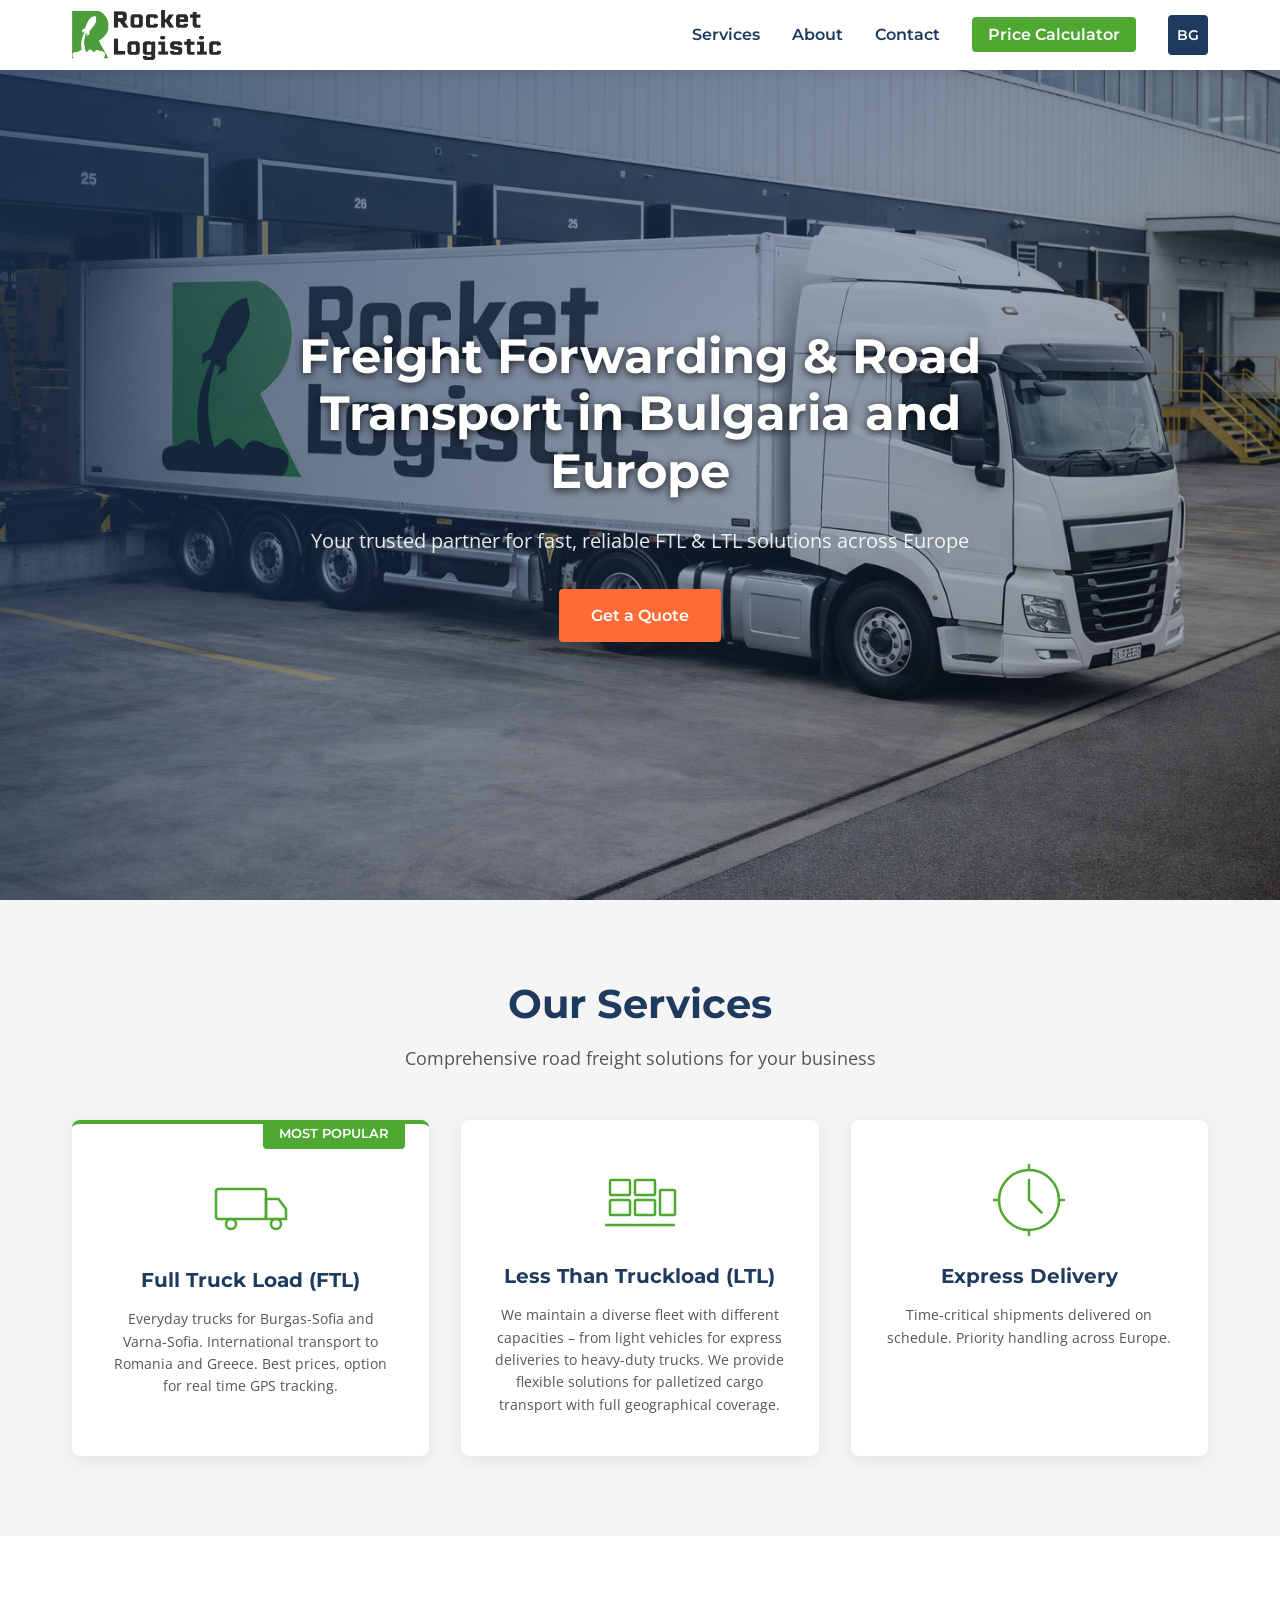
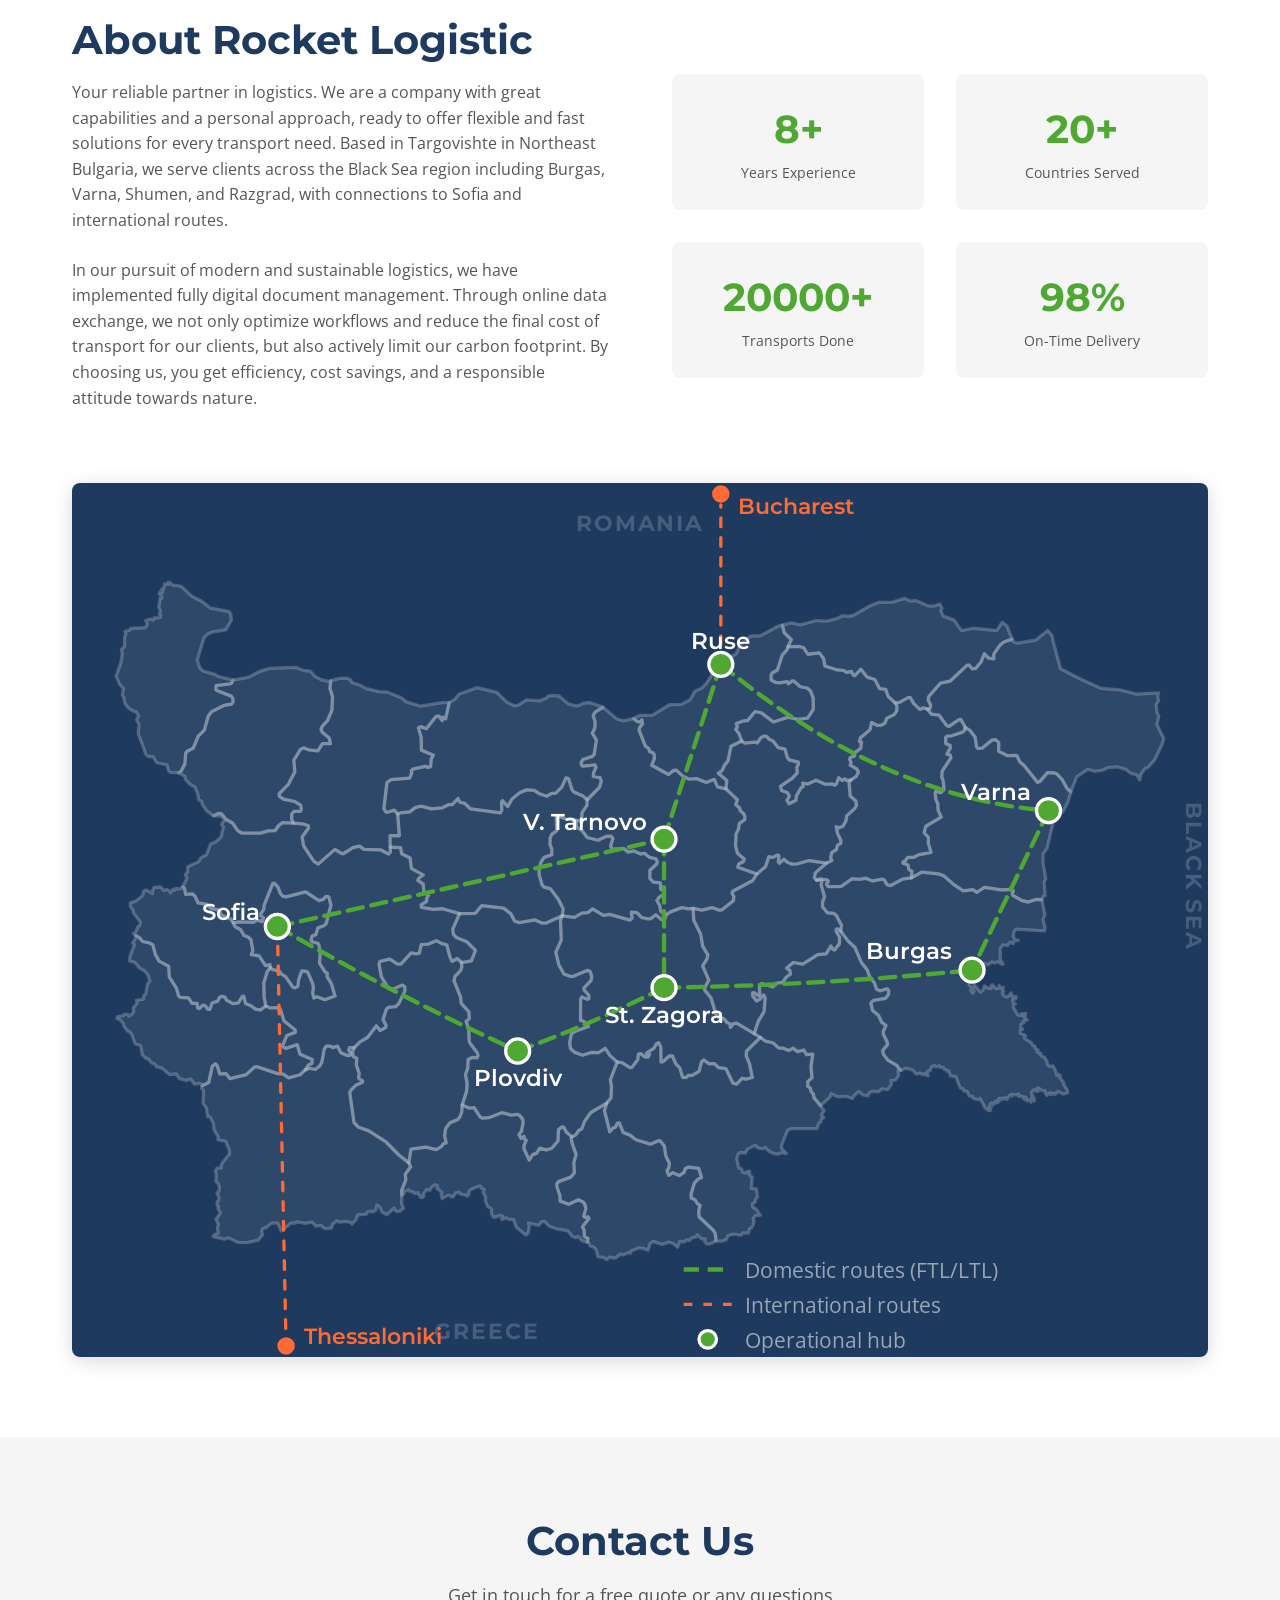
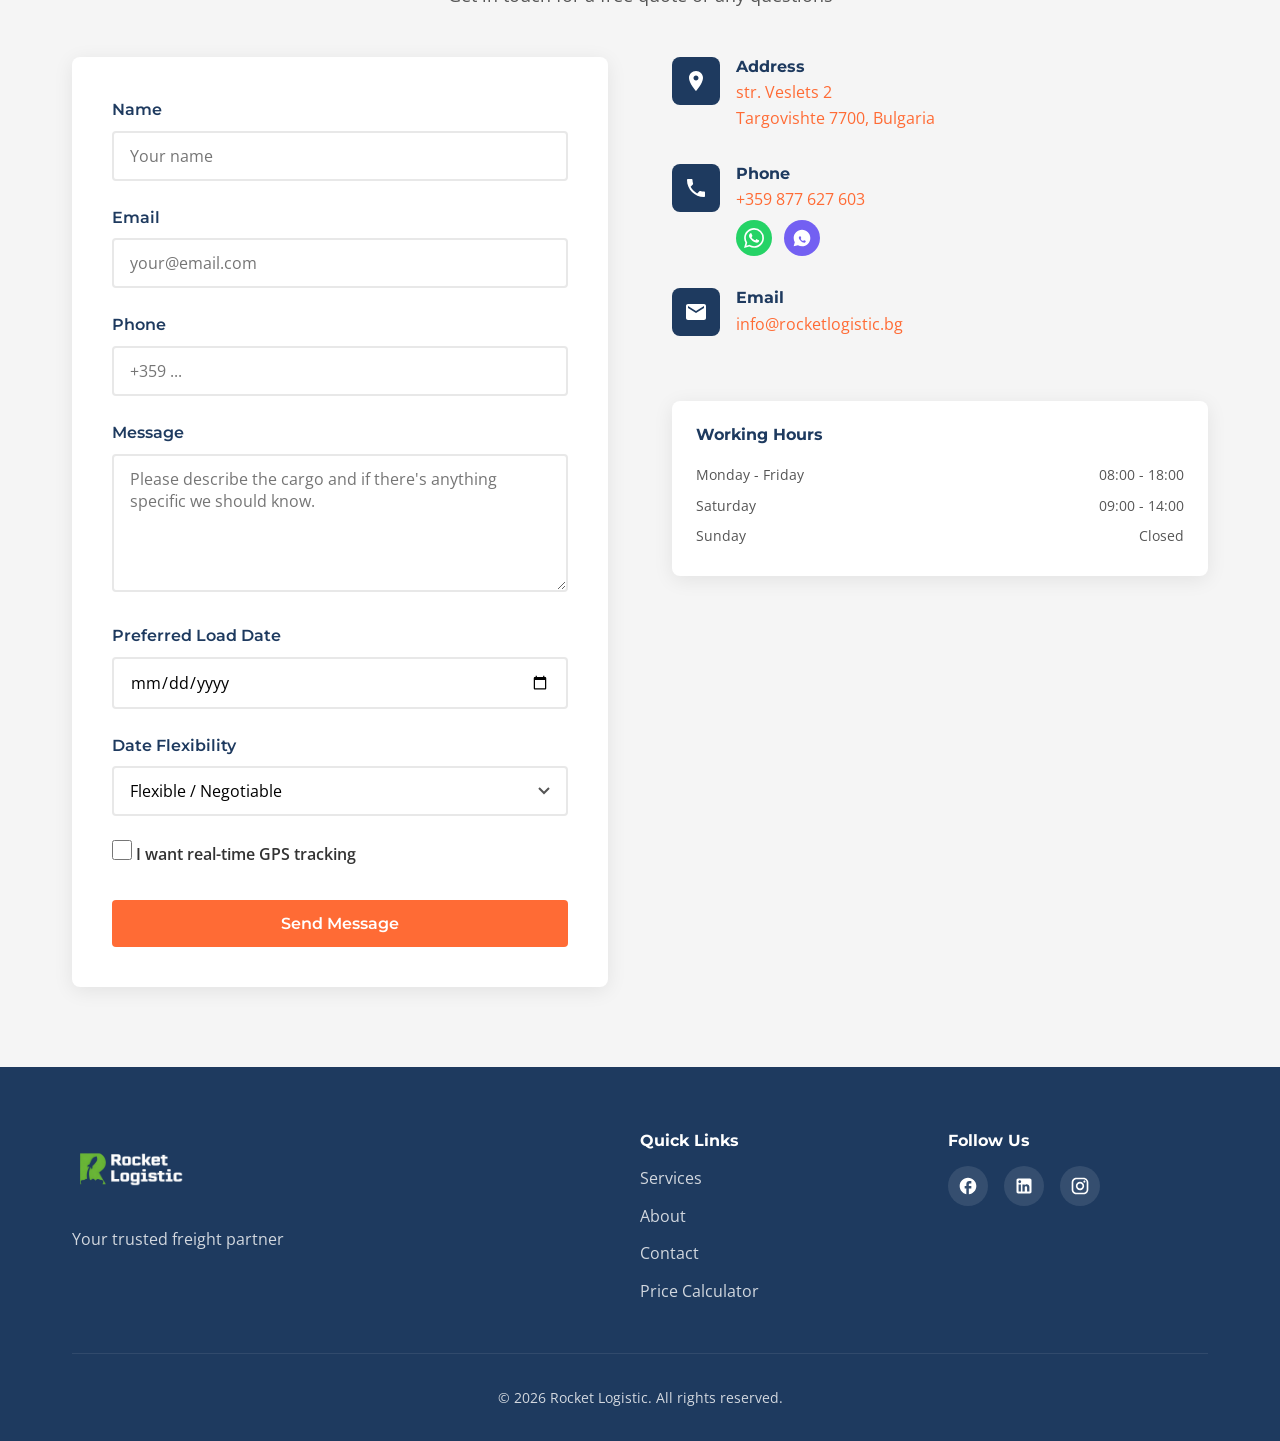
==== index.html @ 5132b7b3 "Update calculator backend, frontend styles, and UI across the project Add enhanced calculator backen" ====
<!DOCTYPE html>
<html lang="en">
<head>
    <meta charset="UTF-8">
    <meta name="viewport" content="width=device-width, initial-scale=1.0">
    <meta name="description" content="FTL & LTL freight forwarding from Targovishte, Bulgaria. Daily routes Burgas-Sofia, Varna-Sofia. International transport to Romania & Greece. Get a free quote.">
    <title>Rocket Logistic | Freight Forwarding Bulgaria - FTL & LTL</title>
    <link rel="canonical" href="https://rocketlogistic.bg/">
    <link rel="alternate" hreflang="en" href="https://rocketlogistic.bg/">
    <link rel="alternate" hreflang="bg" href="https://rocketlogistic.bg/bg/">
    <link rel="alternate" hreflang="x-default" href="https://rocketlogistic.bg/">

    <!-- Open Graph -->
    <meta property="og:type" content="website">
    <meta property="og:title" content="Rocket Logistic | Freight Forwarding Bulgaria - FTL & LTL">
    <meta property="og:description" content="Daily FTL routes Burgas-Sofia, Varna-Sofia. International road freight to Romania and Greece. LTL palletized cargo across Europe.">
    <meta property="og:url" content="https://rocketlogistic.bg/">
    <meta property="og:image" content="https://rocketlogistic.bg/assets/images/Truck with Rocket logistic logo.png">
    <meta property="og:locale" content="en_GB">
    <meta property="og:locale:alternate" content="bg_BG">
    <meta property="og:site_name" content="Rocket Logistic">

    <!-- Twitter Card -->
    <meta name="twitter:card" content="summary_large_image">
    <meta name="twitter:title" content="Rocket Logistic | Freight Forwarding Bulgaria">
    <meta name="twitter:description" content="Daily FTL routes Burgas-Sofia, Varna-Sofia. International transport to Romania & Greece.">
    <meta name="twitter:image" content="https://rocketlogistic.bg/assets/images/Truck with Rocket logistic logo.png">

    <!-- Structured Data -->
    <script type="application/ld+json">
    {
        "@context": "https://schema.org",
        "@type": "FreightForwarder",
        "name": "Rocket Logistic",
        "url": "https://rocketlogistic.bg",
        "logo": "https://rocketlogistic.bg/assets/logo3.png",
        "image": "https://rocketlogistic.bg/assets/images/Truck with Rocket logistic logo.png",
        "description": "Freight forwarding and road transport company in Targovishte, Bulgaria. FTL, LTL and express delivery services across Europe.",
        "address": {
            "@type": "PostalAddress",
            "streetAddress": "ul. Veslets 2",
            "addressLocality": "Targovishte",
            "postalCode": "7700",
            "addressCountry": "BG"
        },
        "geo": {
            "@type": "GeoCoordinates",
            "latitude": "43.2481",
            "longitude": "26.5756"
        },
        "telephone": "+359877627603",
        "email": "info@rocketlogistic.bg",
        "openingHoursSpecification": [
            {
                "@type": "OpeningHoursSpecification",
                "dayOfWeek": ["Monday","Tuesday","Wednesday","Thursday","Friday"],
                "opens": "08:00",
                "closes": "18:00"
            },
            {
                "@type": "OpeningHoursSpecification",
                "dayOfWeek": "Saturday",
                "opens": "09:00",
                "closes": "14:00"
            }
        ],
        "areaServed": ["BG","RO","GR","EU"],
        "priceRange": "$$",
        "foundingDate": "2018",
        "sameAs": []
    }
    </script>

    <link rel="preconnect" href="https://fonts.googleapis.com">
    <link rel="preconnect" href="https://fonts.gstatic.com" crossorigin>
    <link href="https://fonts.googleapis.com/css2?family=Montserrat:wght@400;600;700&family=Open+Sans:wght@400;600&display=swap" rel="stylesheet">
    <link rel="stylesheet" href="css/style.css">
    <link rel="icon" type="image/png" href="assets/emblem.png">
    <link rel="preload" as="image" href="assets/images/Truck with Rocket logistic logo.png">
</head>
<body>
    <!-- Header / Navigation -->
    <header class="header" id="header">
        <nav class="nav container">
            <a href="#" class="nav__logo">
                <img src="assets/logo3.png" alt="Rocket Logistic" class="nav__logo-img" width="150" height="50">
            </a>

            <div class="nav__menu" id="nav-menu">
                <ul class="nav__list">
                    <li class="nav__item">
                        <a href="#services" class="nav__link" data-en="Services" data-bg="Услуги">Services</a>
                    </li>
                    <li class="nav__item">
                        <a href="#about" class="nav__link" data-en="About" data-bg="За нас">About</a>
                    </li>
                    <li class="nav__item">
                        <a href="#contact" class="nav__link" data-en="Contact" data-bg="Контакти">Contact</a>
                    </li>
                    <li class="nav__item">
                        <a href="/calculator/" class="nav__link nav__link--calculator" data-en="Price Calculator" data-bg="Калкулатор Цени">Price Calculator</a>
                    </li>
                </ul>
            </div>

            <div class="nav__actions">
                <a href="bg/index.html" class="lang-toggle" id="lang-toggle" aria-label="Превключи на български">
                    <span class="lang-toggle__text">BG</span>
                </a>
                <button class="nav__toggle" id="nav-toggle" aria-label="Toggle menu">
                    <span></span>
                    <span></span>
                    <span></span>
                </button>
            </div>
        </nav>
    </header>

    <main>
        <!-- Hero Section -->
        <section class="hero" id="hero">
            <div class="hero__background"></div>
            <div class="hero__content container">
                <h1 class="hero__title" data-en="Freight Forwarding & Road Transport in Bulgaria and Europe" data-bg="Спедиция и автомобилен транспорт в България и Европа">
                    Freight Forwarding & Road Transport in Bulgaria and Europe
                </h1>
                <p class="hero__subtitle" data-en="Your trusted partner for fast, reliable FTL & LTL solutions across Europe" data-bg="Вашият надежден партньор за бързи и надеждни FTL и LTL решения в цяла Европа">
                    Your trusted partner for fast, reliable FTL & LTL solutions across Europe
                </p>
                <a href="#contact" class="btn btn--primary" data-en="Get a Quote" data-bg="Поискайте оферта">Get a Quote</a>
            </div>
        </section>

        <!-- Services Section -->
        <section class="services" id="services">
            <div class="container">
                <h2 class="section__title" data-en="Our Services" data-bg="Нашите услуги">Our Services</h2>
                <p class="section__subtitle" data-en="Comprehensive road freight solutions for your business" data-bg="Цялостни решения за автомобилни товари за вашия бизнес">
                    Comprehensive road freight solutions for your business
                </p>

                <div class="services__grid">
                    <!-- Full Truck Load -->
                    <div class="service-card service-card--featured" data-badge-en="Most Popular" data-badge-bg="Най-популярна" data-badge="Most Popular">
                        <div class="service-card__icon">
                            <svg viewBox="0 0 64 64" fill="none" xmlns="http://www.w3.org/2000/svg">
                                <rect x="4" y="20" width="40" height="24" rx="2" stroke="currentColor" stroke-width="2"/>
                                <path d="M44 28H54L60 36V44H44V28Z" stroke="currentColor" stroke-width="2"/>
                                <circle cx="16" cy="48" r="4" stroke="currentColor" stroke-width="2"/>
                                <circle cx="52" cy="48" r="4" stroke="currentColor" stroke-width="2"/>
                            </svg>
                        </div>
                        <h3 class="service-card__title" data-en="Full Truck Load (FTL)" data-bg="Пълен камион (FTL)">Full Truck Load (FTL)</h3>
                        <p class="service-card__desc" data-en="Everyday trucks for Burgas-Sofia and Varna-Sofia. International transport to Romania and Greece. Best prices, option for real time GPS tracking." data-bg="Ежедневни камиони за Бургас-София и Варна-София. Международен транспорт до Румъния и Гърция. Най-добри цени, опция за проследяване в реално време с GPS.">
                            Everyday trucks for Burgas-Sofia and Varna-Sofia. International transport to Romania and Greece. Best prices, option for real time GPS tracking.
                        </p>
                    </div>

                    <!-- Less Than Truckload -->
                    <div class="service-card">
                        <div class="service-card__icon">
                            <svg viewBox="0 0 64 64" fill="none" xmlns="http://www.w3.org/2000/svg">
                                <rect x="8" y="16" width="16" height="12" rx="1" stroke="currentColor" stroke-width="2"/>
                                <rect x="28" y="16" width="16" height="12" rx="1" stroke="currentColor" stroke-width="2"/>
                                <rect x="8" y="32" width="16" height="12" rx="1" stroke="currentColor" stroke-width="2"/>
                                <rect x="28" y="32" width="16" height="12" rx="1" stroke="currentColor" stroke-width="2"/>
                                <rect x="48" y="24" width="12" height="20" rx="1" stroke="currentColor" stroke-width="2"/>
                                <line x1="4" y1="52" x2="60" y2="52" stroke="currentColor" stroke-width="2"/>
                            </svg>
                        </div>
                        <h3 class="service-card__title" data-en="Less Than Truckload (LTL)" data-bg="Частичен товар (LTL)">Less Than Truckload (LTL)</h3>
                        <p class="service-card__desc" data-en="We maintain a diverse fleet with different capacities – from light vehicles for express deliveries to heavy-duty trucks. We provide flexible solutions for palletized cargo transport with full geographical coverage." data-bg="Поддържаме разнороден автопарк с различен капацитет – от лекотоварни автомобили за експресни доставки до тежкотоварни композиции. Осигуряваме гъвкави решения за транспорт на палетизирани товари с пълно географско покритие.">
                            We maintain a diverse fleet with different capacities – from light vehicles for express deliveries to heavy-duty trucks. We provide flexible solutions for palletized cargo transport with full geographical coverage.
                        </p>
                    </div>

                    <!-- Express Delivery -->
                    <div class="service-card">
                        <div class="service-card__icon">
                            <svg viewBox="0 0 64 64" fill="none" xmlns="http://www.w3.org/2000/svg">
                                <circle cx="32" cy="32" r="24" stroke="currentColor" stroke-width="2"/>
                                <path d="M32 16V32L42 42" stroke="currentColor" stroke-width="2" stroke-linecap="round"/>
                                <path d="M8 32H4M60 32H56M32 4V8M32 56V60" stroke="currentColor" stroke-width="2" stroke-linecap="round"/>
                            </svg>
                        </div>
                        <h3 class="service-card__title" data-en="Express Delivery" data-bg="Експресна доставка">Express Delivery</h3>
                        <p class="service-card__desc" data-en="Time-critical shipments delivered on schedule. Priority handling across Europe." data-bg="Спешни пратки, доставени навреме. Приоритетна обработка в цяла Европа.">
                            Time-critical shipments delivered on schedule. Priority handling across Europe.
                        </p>
                    </div>
                </div>
            </div>
        </section>

        <!-- About Section -->
        <section class="about" id="about">
            <div class="container">
                <div class="about__grid">
                    <div class="about__content">
                        <h2 class="section__title" data-en="About Rocket Logistic" data-bg="За Рокет Логистик">About Rocket Logistic</h2>
                        <p class="about__text" data-en="Your reliable partner in logistics. We are a company with great capabilities and a personal approach, ready to offer flexible and fast solutions for every transport need. Based in Targovishte in Northeast Bulgaria, we serve clients across the Black Sea region including Burgas, Varna, Shumen, and Razgrad, with connections to Sofia and international routes." data-bg="Вашият надежден партньор в логистиката. Ние сме компания с големи възможности и персонален подход, готова да предложи гъвкави и бързи решения за всяка транспортна нужда. Базирани в Търговище, Североизточна България, обслужваме клиенти в целия Черноморски регион, включително Бургас, Варна, Шумен и Разград, с връзки до София и международни маршрути.">
                            Your reliable partner in logistics. We are a company with great capabilities and a personal approach, ready to offer flexible and fast solutions for every transport need. Based in Targovishte in Northeast Bulgaria, we serve clients across the Black Sea region including Burgas, Varna, Shumen, and Razgrad, with connections to Sofia and international routes.
                        </p>
                        <p class="about__text" data-en="In our pursuit of modern and sustainable logistics, we have implemented fully digital document management. Through online data exchange, we not only optimize workflows and reduce the final cost of transport for our clients, but also actively limit our carbon footprint. By choosing us, you get efficiency, cost savings, and a responsible attitude towards nature." data-bg="В стремежа си към модерна и устойчива логистика, внедрихме изцяло цифрово управление на документацията. Чрез онлайн обмен на данни не само оптимизираме работните процеси и намаляваме крайната стойност на транспорта за нашите клиенти, но и активно ограничаваме своя въглероден отпечатък. Избирайки нас, Вие получавате ефективност, спестяване на разходи и отговорно отношение към природата.">
                            In our pursuit of modern and sustainable logistics, we have implemented fully digital document management. Through online data exchange, we not only optimize workflows and reduce the final cost of transport for our clients, but also actively limit our carbon footprint. By choosing us, you get efficiency, cost savings, and a responsible attitude towards nature.
                        </p>
                    </div>

                    <div class="about__stats">
                        <div class="stat">
                            <span class="stat__number">8+</span>
                            <span class="stat__label" data-en="Years Experience" data-bg="Години опит">Years Experience</span>
                        </div>
                        <div class="stat">
                            <span class="stat__number">20+</span>
                            <span class="stat__label" data-en="Countries Served" data-bg="Обслужени страни">Countries Served</span>
                        </div>
                        <div class="stat">
                            <span class="stat__number">20000+</span>
                            <span class="stat__label" data-en="Transports Done" data-bg="Направени транспорти">Transports Done</span>
                        </div>
                        <div class="stat">
                            <span class="stat__number">98%</span>
                            <span class="stat__label" data-en="On-Time Delivery" data-bg="Навременна доставка">On-Time Delivery</span>
                        </div>
                    </div>
                </div>

                <div class="about__image">
                    <div role="img" aria-label="Rocket Logistic route map across Bulgaria" style="border-radius:8px;box-shadow:0 4px 20px rgba(0,0,0,0.15);overflow:hidden;">
                        <svg viewBox="0 0 520 400" xmlns="http://www.w3.org/2000/svg" style="width:100%;height:auto;display:block;background:#1E3A5F;">
                            <style>
                                .rm-fill { fill: rgba(255,255,255,0.07); }
                                .rm-outline { fill: none; stroke: rgba(255,255,255,0.22); stroke-width: 1.5; stroke-linejoin: round; }
                                .rm-rd { stroke: #4EA831; stroke-width: 2; fill: none; stroke-dasharray: 7 4; stroke-linecap: round; animation: rm-flow-d 4s linear infinite; }
                                .rm-ri { stroke: #FF6B35; stroke-width: 1.5; fill: none; stroke-dasharray: 4 5; stroke-linecap: round; animation: rm-flow-i 3.5s linear infinite; }
                                @keyframes rm-flow-d { to { stroke-dashoffset: -44; } }
                                @keyframes rm-flow-i { to { stroke-dashoffset: -36; } }
                                .rm-hub { fill: #4EA831; stroke: #fff; stroke-width: 1.5; }
                                .rm-intl { fill: #FF6B35; }
                                .rm-lbl { font-family: 'Montserrat', sans-serif; font-size: 10.5px; font-weight: 600; fill: #fff; }
                                .rm-lbl-i { font-family: 'Montserrat', sans-serif; font-size: 10px; font-weight: 600; fill: #FF6B35; }
                                .rm-lbl-r { font-family: 'Montserrat', sans-serif; font-size: 10px; font-weight: 700; fill: rgba(255,255,255,0.18); letter-spacing: 0.09em; text-transform: uppercase; }
                                .rm-leg { font-family: 'Open Sans', sans-serif; font-size: 9.5px; fill: rgba(255,255,255,0.55); }
                            </style>

                            <!-- Region labels outside Bulgaria border -->
                            <text class="rm-lbl-r" x="260" y="22" text-anchor="middle">Romania</text>
                            <text class="rm-lbl-r" x="190" y="392" text-anchor="middle">Greece</text>
                            <text class="rm-lbl-r" x="510" y="180" text-anchor="middle" transform="rotate(90,510,180)">Black Sea</text>

                            <!-- Bulgaria outline (province-level geographic paths from bulgaria.svg) -->
                            <g transform="translate(20,45) scale(0.7836)" style="fill:rgba(255,255,255,0.07);stroke:rgba(255,255,255,0.22);stroke-width:1.92;stroke-linejoin:round;">
                                <path d="m 110.72813,285.41737 2.65,-0.98 3.16,0.75 2.6,-2.03 1.29,-2.22 1.43,-7.87 1.18,-1.51 2.39,-0.09 1.32,0.9 2.86,-0.81 1.92,3.83 3.38,1.53 1.53,0.08 1,-0.81 -1.33,-2.4 0.53,-1.33 2.72,0 0,0 -1,2.41 0.27,2.57 2.21,1.33 -0.29,3.62 1.69,5.06 -0.35,2.7 2.36,1.84 -0.06,0.62 -3.88,1.71 -3.21,3.3 -0.35,1.29 2.47,17.2 2.35,2.64 6.02,2.12 10.33,6.66 7.51,7.61 5.82,4.57 0,0 1.06,2.27 -3.17,4.45 0.35,3.28 -2.46,6.06 0.13,2.87 0,0 -0.17,5.02 1.21,2.54 -2.32,1.84 -2.33,-0.17 -0.82,-1.73 -4.36,3.82 -2.86,-1.56 -1.23,-2.91 -1.73,-1.05 -0.65,2.91 -1.48,1.02 -1.22,-0.44 -2.18,0.55 -0.61,1.22 -4.95,0.44 -1.1,2.79 -2.26,2.5 -0.64,-0.79 -2.9,-0.7 -3.47,0.45 -1.97,-0.76 -2.46,1.97 -0.42,2.08 -2.81,0.43 -1.82,-0.24 -1.79,-1.66 -2.92,0.41 -2.2,-2.26 -4.02,0.76 -4.69,-0.96 -1.63,0.9 -1.67,-0.31 -6.030001,4.78 -1.99,-4.55 -3.8,-0.07 -2.49,2.34 -2.47,0.94 -0.57,1.05 0.43,2.43 -2.37,3.16 -6.63,1.48 -5.29,-0.13 -5.54,-2.64 -2.06,0.68 -6.56,-1.25 -0.38,-0.32 1.19,-1.36 1.68,-0.41 -0.34,-3.43 0.52,-1.72 -1.42,-3.08 2.61,-3.72 -1.38,-2.27 0.27,-1.42 -0.62,-0.29 -0.25,-2.31 1.02,-1.22 0.1,-1.58 -1.13,-2.54 1.13,-1.06 0.27,-2.33 -0.73,-2.28 -1.28,-1.08 0.21,-4.03 -0.63,-1.91 1.04,-1.77 2.51,-0.18 -0.28,-1.07 1.12,-2.18 3.96,-5.01 -0.19,-2.44 -2.13,-4.87 -4.44,-0.93 0.09,-1.81 -2.38,-3.83 -0.42,-3.93 -2.02,-3.79 -1.33,-0.11 -0.74,-5.09 -1.96,-2.64 0.31,-5.24 -0.17,-2.66 -0.94,-0.94 0.25,-1.44 0,0 3.92,-1.89 2.09,-9.61 1.88,-1.37 0.97,1.09 1.51,4.9 3.75,-0.17 2.25,2.94 9.47,-2.38 4.83,-4.42 1.22,-0.28 12.29,4.11 3.36,0.27 3.040001,2.19 6.68,-1.81 z"/>
                                <path d="m 464.82813,173.25737 5.98,-3.33 9.9,0.96 3.05,1.19 6.29,5.43 5.07,3.31 5.57,-0.69 2.35,1.6 4.41,-2.99 9.97,1.57 4.68,-0.27 2.27,0.79 -0.65,1.76 0.37,0.87 4.94,2.9 4.1,1.02 4.35,-1.54 3.56,0.21 0,0 1.76,8.65 -1.13,2.86 1.21,4.69 -0.33,1.99 -16.67,-1.01 -1.2,1.74 -0.4,2.67 1.31,1.72 1.67,0.38 -2.1,0.16 -0.85,1.67 -1.83,-0.77 -1.49,1.92 -2.85,-0.3 -1.37,2.07 -0.06,5.94 1.64,3.11 -0.69,0.2 -2.61,-1.57 -1.63,0.89 -1.63,-0.75 -2.38,1.76 -2.08,-1.1 -1.91,0.48 -2.72,3.68 -0.71,5.73 -0.89,-0.74 -0.33,0.37 -0.6,-0.28 -0.61,0.73 -0.17,-0.57 -0.79,0.98 -0.08,2.35 1.67,1.68 0.03,0.99 -0.69,0.59 0.96,1.6 0.93,-0.99 -0.85,-1.15 0.99,-2.63 3.57,4.31 1.48,-1.18 0.87,-2.51 2.17,1.34 1.74,0.13 -0.24,-1 0.85,-1.28 2.35,2.44 1.6,-0.36 0.17,-1.55 0.95,1.47 1.39,-0.32 -0.35,1.51 0.59,0.44 -0.82,1.68 1.45,1.56 1.5,0.3 1.51,-1.24 0.32,-0.88 0.45,-0.21 -0.24,0.86 0.71,0.08 0.15,1.31 2.39,-0.1 -0.45,1.41 -1.6,0.32 0.1,1.72 1.41,0.82 -1.29,0.87 0.15,1.15 2.51,4.46 1.69,0.24 0.32,-0.91 2.67,-0.25 -0.38,1.62 -0.89,0.4 2.1,1.79 -2.37,0.91 0.29,0.7 -1.7,1.04 -0.02,1.34 1.04,1.54 -1.24,0.36 0.01,1.9 2.21,0.78 0.87,0.95 -0.6,0.08 -0.02,1.17 3.84,2.45 1.15,1.8 0.98,0.08 0.39,1.67 1.53,0.94 -0.57,1 0.89,0.11 0.5,0.95 0.67,-0.34 0.26,1.53 1.86,0.86 1.53,2.09 0.31,2.06 1.28,1.1 1.88,-0.18 1.68,2.76 0.49,2.71 0.04,-0.87 2.18,0.96 -0.49,1 2.58,3.32 -0.35,0.68 2.18,3.22 0.32,1.89 -2.54,0.73 -3.04,-1.47 -1.67,1.69 -0.39,-0.68 -1.42,0.6 -0.71,-0.96 -0.4,1.01 -0.7,-0.69 -1.06,1.31 -1.1,-1.18 -0.09,-1.42 -2.1,-0.34 -1.78,-1.43 0.21,1.33 -0.6,0.56 -0.45,-1.47 -0.63,1.61 -1.35,-1 -1.17,1.54 -0.01,1.27 0.69,0.35 -0.53,1.35 1.22,0.18 0.24,1.89 -2.02,-0.8 -0.01,1.55 -1.15,-1.4 -0.92,0.67 -0.29,-0.84 -1.19,0.17 0.69,-1.47 -0.86,-0.21 -0.45,0.85 -0.54,-1.1 -2.28,-0.05 0.55,-0.54 -1.08,-0.98 -0.45,0.8 -3.36,-0.58 0.47,0.91 -1.75,-0.06 -1.3,2.07 -0.26,-0.8 -1,0.73 -0.34,-0.77 -1.31,0.85 -0.38,-0.58 -0.4,0.54 -1.15,-0.47 0.73,1.1 -1.43,1.31 -0.67,0.18 -0.25,-1.1 -1.58,2.12 -0.11,-0.71 -1.32,-0.07 -0.73,1.77 0.91,0.51 -1.32,0.59 0.95,1.19 -1.13,0.24 -2.03,-1.58 -3.03,-5.6 -0.77,0.85 -3.19,-0.81 -0.35,-1.22 -1.78,0.03 -1.62,-3.04 -1.49,0.05 -0.65,-1.36 -1.7,-0.51 -2.57,-6.67 -3.11,-0.41 -0.98,-2.76 -0.85,0.21 -0.58,-1.02 -1.15,-0.09 -0.66,-1.33 -1.66,0.05 -0.54,-0.87 -2.01,0.53 -0.93,-0.74 -1.77,0.87 -0.6,1.8 -1.68,0.71 0.3,2.56 -1.49,-0.42 -0.47,-0.95 -1.24,0.66 -1.48,-0.91 -2.12,0.64 -2.25,-2.51 -4.01,-0.91 -2.98,1.34 0,0 -2.22,-2.98 -5.12,-3 -2.7,-3.63 -0.34,-2.12 2.79,-3.29 -0.16,-1.61 -2.32,-4.6 0.03,-1.65 1.56,-3.4 -2.5,-1.87 -1.81,-3.93 -3.54,-3.03 -0.97,-4.24 1.28,-1.52 7.2,-1.23 1.84,-2.28 0.07,-2.48 -0.84,-0.85 -4.23,1.18 -1.98,-0.88 -1.34,-3.89 -2.54,-3.05 -1.6,-4.4 -3.34,-4.21 -3.86,-8.94 -3.69,-3.39 -4.53,-5.96 0,0 0.37,-3.62 -2.91,-5.52 -1.37,-1.29 -3.98,-0.45 -2.73,-3.35 -0.03,-2.96 1.13,-2.97 -1.98,-7.05 0.44,-2.58 -3.11,-0.05 0,0 1.68,-0.83 4.57,0.59 0.64,0.72 -1.05,1.86 0.92,1.36 7.6,-0.07 6.32,-4.47 4.95,0.25 3.08,-0.61 3.91,1.64 5.55,-1.09 1.23,0.32 1.8,2.89 2.01,0.57 7.24,-3.89 4.9,-0.67 z"/>
                                <path d="m 496.33813,85.427375 2.83,1.82 2.85,3.73 0.83,5.69 0.82,0.88 2.4,-0.06 5.8,-4.72 2.08,-0.27 1.84,1.65 0.03,5.13 5.17,2.599995 5.3,-0.25 2.04,4.05 2.21,1.78 8,10 1.27,-0.47 4.47,-5.21 4.12,0.21 1.48,0.6 3.16,3.43 2.68,5.07 2.25,1.88 0,0 -1.8,6.16 -3.09,5.74 -6.11,1.22 -1.78,1.16 -0.25,2 -0.22,-1.05 -1.42,0.12 1.14,0.42 -0.82,0.84 0.64,1.58 2.9,0.2 0.19,0.56 -3.31,14.15 -2.33,3.14 0.01,5.02 1.59,9.49 -0.94,1.8 0.6,8.09 -1.28,0.4 -0.63,2.02 0,0 -3.56,-0.21 -4.35,1.54 -4.1,-1.02 -4.94,-2.9 -0.38,-0.87 0.65,-1.75 -2.27,-0.79 -4.68,0.27 -9.97,-1.57 -4.42,2.99 -2.34,-1.59 -5.57,0.69 -5.07,-3.32 -6.3,-5.43 -3.05,-1.18 -9.9,-0.96 -5.98,3.33 0,0 0.28,-3.91 -1.69,-0.94 -0.6,-2.68 -2.92,-1.11 0.18,-0.85 1.22,-0.55 1.46,-1.99 3.47,0 2.61,-1.4 7.46,-1.49 -1.56,-5.17 0,0 0,-3.58 0,0 -2.47,-2.7 1,-3.81 8.98,-5.3 -1.85,-4.07 -0.2,-3.9 -1.1,-2.44 -0.39,-3.59 0.45,-1.19 2.75,0.88 1.92,-1.72 -0.36,-4.79 -0.91,-2.71 0.26,-3.33 5.09,-7.72 -0.46,-1.77 -1.88,-0.41 1.92,-3.559995 0,-1.47 -2.65,-1.18 0.01,-3.54 0.71,-0.79 2.74,-0.23 6.08,-2.02 1.24,-0.86 z"/>
                                <path d="m 296.43813,81.507375 6.05,-1.33 0,0 2.33,1.92 1.45,-0.05 1.08,-1.14 0.35,2.39 -1.72,2.29 -0.2,1.54 3.64,9.2 1.9,1.24 0.63,1.96 1.73,0.549995 0.9,1.14 0.09,2.38 -1.55,3.87 9.84,5.38 3,-2.41 1.48,-0.15 3.98,3.65 3.36,1.58 4.55,-0.24 5.74,2.26 4.59,-1.86 1.88,4.46 4.98,1.12 0,0 6.64,6.36 -0.95,2.9 2.32,1.9 0.25,1.38 2.32,2.37 0.42,1.34 -0.05,1.72 -3.11,2.17 -0.64,3.54 -1.28,2.61 -0.37,6.7 0.81,3.43 0.65,1.45 3.63,3.08 -0.45,1.46 -2.74,1.43 -0.53,1.93 11.15,3.91 0,0 -2.64,4.02 -11.45,6.08 -0.5,1.03 1.13,2.06 -0.32,2.51 -6.82,5.42 -1.47,0.08 -4.14,-1.55 -5.83,1.44 -5.25,-0.97 0,0 -2.72,0.28 -3.91,-0.71 -6.3,2.33 -3.09,2.03 0,0 -2.93,-2.32 -0.58,-3.38 -1.64,-2.82 1.25,-1.77 2.63,-1.79 0.34,-2.05 -2.03,-1 -0.07,-3.63 -4.23,-0.54 -2,-2.14 0.09,-4.73 4.02,-3.85 0.16,-1.4 -0.8,-1.43 -3.97,-1.05 -2.63,-2.22 -2.15,0.43 -4.11,-1.78 -3.29,0.71 -2.45,-2.11 -7.02,0.35 -0.76,-2.03 1.35,-4.23 -1.03,-1.27 -2.71,0.03 -5.01,2.29 -6.23,-1.61 -3.01,-3.93 -3.11,-2.11 -0.52,-3.9 0,0 2.14,0.3 1.28,-0.9 0.11,-3.84 2.82,-4.19 0.24,-3.46 0,0 7.19,-7.32 1.05,-3.52 -0.79,-2.11 -3.89,-0.76 0.23,-2.22 1.36,-2.89 -0.52,-1.52 -6.92,0.75 -0.95,-0.47 -0.34,-1.61 1.1,-1.82 5.47,-1.83 1.09,-1.18 1.33,-8.349995 -2.43,-4.03 1.38,-2.7 0.31,-3.68 -1.18,-4.03 1.15,-1.94 4.59,-2.86 0,0 8.07,6.88 z"/>
                                <path d="m 31.778129,1.0173749 1.54,1.17 4.97,0.76 6.06,5.74 5.86,2.9900001 5.2,4.02 10.29,1.84 1.47,1.3 0.42,3.84 -3.38,5.7 -7.76,1.3 -2.5,1.02 -2.35,2.19 -3.96,13.06 1.51,4.67 2.07,1.92 6.69,1.78 2.26,1.38 8.34,2.04 0,0 -0.82,1.73 -0.99,0.47 -8.02,1.04 -0.2,2.08 0.57,0.76 8.47,3.25 0.81,1.07 0.31,2.39 -0.95,1.17 -4.54,0.82 -7.29,3.75 -1.83,2.53 -2.25,8.13 -3.54,3.55 -3.02,7.09 -3.51,1.71 -0.82,1.119995 -0.46,6.18 -2.07,4.06 -1.56,1.21 0,0 -4.96,-0.28 -0.91,-0.93 -1,-3.45 -5.93,-1.2 -2.2,-3.58 -2.42,-0.04 -1.65,-1.03 -4.58,-12.489995 0.47,-5.05 -1.38,-2.84 1.14,-2.34 -1.25,-2.3 -2.6799996,-0.9 -2.61,-2.12 -1.63,-2.46 -0.48,-3.17 -0.82,-1.22 0.63,-3.93 -2.16,-2.13 -2.11000001,-4.99 2.80000001,-7.87 0.78,-5.29 -0.56,-2.38 1.9,-1.78 0.03,-5.85 0.71,-1.31 -0.53,-1.6 2.95,-0.84 0.44,-0.91 8.3099996,-0.46 1.43,-1.86 -0.99,-2.36 2.77,-0.82 1.7,0.45 0.51,-1.17 3.59,-0.12 0.28,-1.28 -0.82,-0.73 0.47,-2.55 -0.95,-1.39 0.91,-5.6100001 0.83,0.29 0.01,-1.57 -1.45,-1.04 0.65,-1.2 0.59,0.39 0.89,-0.54 -0.77,-1.17 1.22,-0.23 -0.37,-0.6 0.96,-1.21 -0.14,-1.31 0.9,0.53 1.09,-1.32 0.49,1.08 0.38,-1.28 z"/>
                                <path d="m 153.71813,64.427375 4.72,0.28 8.32,3.31 3.05,2.41 8.29,2.55 12.77,-2.12 3.95,0.04 0,0 -2.11,9.53 -1.66,-1.06 -0.37,2.02 -1.81,-2.56 -1.74,0.11 -5.7,7.25 -3.23,-1.3 -1.37,0.8 1.62,5.45 0.15,7.48 6.95,2.939995 -1.23,2.2 -0.39,4.64 -1.43,0.31 -1.67,-0.62 -7.24,1.61 -0.87,0.75 0.23,1.28 -1.17,3.2 -10.96,0.97 -2.36,1.74 -1.82,15.25 1.31,1.9 0.76,0.11 4.04,-1.26 2,2.39 0,0 0.96,12.61 -5.43,-0.01 0.1,6.66 0,0 0.1,2.93 -1.08,1.08 -4.8,-2.44 -9.58,-0.26 -2.55,-1.89 -3.82,0.81 -5.53,3.48 -1.32,0 -3.72,-2.4 -9.78,8.62 -2.65,-1.73 -5.9,-9 -0.85,-5.12 3.77,-5.3 -0.18,-1.31 -2.4,-0.88 -6.23,-0.56 0,0 -1.06,-2.3 -0.03,-2.96 1.4,-1.72 3.7,0.05 0.6,-1.34 -0.36,-2.13 -3.32,-2.23 -6.820001,-1.42 -2.36,-1.79 -0.08,-1.43 5.310001,-5.37 3.82,-7.4 -0.59,-6.82 3.87,-6.269995 1.85,-0.89 2.84,1.13 5.48,0.6 2.69,-4.18 4.62,0 -0.66,-3.31 -4.07,-3.38 -0.72,-1.42 0.65,-2.05 3.11,-3.24 2.6,-6.19 0.32,-7.93 -1.5,-4.79 0.49,-4.46 0,0 5.09,-1.37 3.97,-0.12 2.2,0.75 1.28,1.9 4.56,1.42 3.62,2.05 z"/>
                                <path d="m 268.83813,139.70737 0.52,3.9 3.11,2.11 3.01,3.93 6.23,1.61 5.01,-2.29 2.71,-0.03 1.03,1.27 -1.35,4.23 0.76,2.03 7.02,-0.35 2.45,2.11 3.29,-0.71 4.11,1.78 2.15,-0.43 2.63,2.22 3.97,1.05 0.8,1.43 -0.16,1.4 -4.02,3.85 -0.09,4.73 2,2.14 4.23,0.54 0.07,3.63 2.03,1 -0.34,2.05 -2.63,1.79 -1.25,1.77 1.64,2.82 0.58,3.38 2.93,2.32 0,0 -0.19,1.66 -2.33,0.96 -3.23,-2.8 -2.91,2.21 -1.83,0.18 -3.55,-0.8 -2.88,-2.92 -3.14,-0.24 0.43,3.62 -1.16,1.03 -11.92,-3.3 -3.7,0.56 -6.24,-3.77 -2.84,2.19 -3.52,0.27 -4.22,2.51 -7.19,-0.91 0,0 0.52,-4.09 -2.83,-5.58 -4.52,-6.06 -3.77,-1.02 -1.17,-1.37 -1.71,-5.82 0,-3.91 1.17,-3.8 1.76,-2.52 4.47,-1.58 -0.05,-3.37 -1,-2.43 0.07,-3.92 1.03,-2.3 2.78,-1.91 -0.28,-8.95 5.69,2.06 z"/>
                                <path d="m 547.67813,35.407375 4.28,15.68 11.54,6 12.2,5.46 10.83,0.82 9.72,2.53 13.01,-0.7 -0.54,2.02 0.48,2.54 -1.41,2.25 0.5,4.52 1,2.13 -1.01,5.1 3.99,8.02 -1.15,3.85 -4.15,8.539995 -4.11,4.68 -1.58,0.5 -2.62,3.68 -0.41,2.94 -1.83,-2.85 -3.32,-0.9 -2.69,-2.18 -5.04,-1.58 -5.82,0.39 -2.65,1.4 -4.89,0.72 -4.2,-1.08 -6.39,4.28 -3.45,8.8 0,0 -2.25,-1.88 -2.68,-5.07 -3.16,-3.43 -1.48,-0.6 -4.12,-0.21 -4.47,5.21 -1.27,0.47 -8,-10 -2.21,-1.78 -2.04,-4.05 -5.3,0.25 -5.17,-2.599995 -0.03,-5.13 -1.84,-1.65 -2.08,0.27 -5.8,4.72 -2.4,0.06 -0.82,-0.88 -0.83,-5.69 -2.85,-3.73 -2.83,-1.82 0,0 -2.59,-4.75 -1.11,0.06 -5.84,3.99 -1.5,-0.58 -4.26,-5.93 -4.52,-0.63 -2.49,-2.96 0,0 1.54,-0.23 0.37,-0.85 0.04,-1.38 -1.32,-2.67 0.21,-2.07 6.96,-7.95 5.7,-1.2 9.71,-9.15 1.19,-0.24 2.03,2.31 1.99,-0.37 3.04,-3.65 1.94,-4.91 2.46,2.64 3.05,0.38 0.01,-2.78 3.73,-5.35 2.15,-1.7 4.81,-1.66 0,0 0.64,1.59 2.42,0.73 10.65,-1.73 7.11,-5.64 2.65,3.28 z"/>
                                <path d="m 286.83813,304.80737 -1.32,4.43 3.11,12.3 1.91,-2.17 1.42,-0.54 0.93,-2.12 1.26,-0.32 2.35,5.64 3.94,1.51 3.44,2.66 8.48,2.61 4.71,-2.02 1.21,0.27 2.21,2.78 0.9,5.92 2.07,4.14 -0.39,2.79 -0.99,1.73 1.02,2.58 2.39,-1.53 3.74,1.66 2.74,-1.83 0.8,-2.28 1.96,-0.86 5.84,0.78 1.65,5.34 -2.42,1.25 -1.77,2.02 -1.93,6.44 0.12,2.29 2.13,0.94 1.68,2.59 1.38,0.66 -0.83,3.31 0.18,3.42 8.46,8.06 1.02,1.77 0.47,4.21 0,0 -2.82,1.59 -2.36,0.4 -1.38,-1.09 0.19,-1.94 -1.75,0.08 -2.93,-2.49 -0.69,1.28 -2.65,0.54 -1.1,1.49 -1.67,-0.42 -1.53,1.17 -2.51,-0.28 -1.28,3.4 -2.28,-1.96 -2.55,-0.96 -4.39,1.28 -5.11,-1.71 -1.66,1.19 -1.32,3.99 -2.76,-1.18 -2.66,-0.19 -4.31,1.69 -0.39,1.25 -1.22,-0.17 -3.08,1.22 -1.61,-0.41 -3.11,2.39 -3.61,-0.54 -1.26,1.37 -2.03,-1.23 -3.14,-0.35 -1.08,-4.26 -1.56,-1.51 -2.17,-0.82 -0.33,-1.39 -1.04,-0.51 0,0 0.32,-2.29 -2.03,-1.06 -0.23,-3.71 -0.95,-2.04 3.75,-4.82 -0.43,-0.99 -1.92,0.27 -0.67,-0.58 1.31,-4.61 -0.7,-2.46 -0.94,-1.34 -2.79,-1.25 -5.54,2.66 -5.05,-1.88 -0.26,-3.45 -1.59,-4.69 -0.17,-1.93 1,-1.29 7.16,-2.62 2.1,-2.45 -0.27,-6.12 1.29,-4.77 -2.15,-5.88 -0.74,-3.12 0.4,-1.19 0,0 2.2,-1.07 1.8,-2.63 1.78,-0.96 1.7,-4.49 3.62,-5.09 z"/>
                                <path d="m 11.768129,207.05737 1.77,0.82 2.24,2.53 3.69,0.76 2.25,1.21 1.35,5.31 2.26,4.18 5.6,2.97 0.42,6.32 4.21,6.64 1.24,4.57 1.02,0.64 4.68,0.38 2.11,3.16 2.85,0 0.43,2.7 0.94,0.38 2.05,-2.08 1.31,0.32 1.64,2.15 1.21,0 1.26,-3.66 3.33,-1.14 1.03,-2.08 1.16,-0.7 1.97,0.45 1.03,1.89 3.78,1.95 3.12,-0.53 2.28,-3.75 0.8,-0.16 1.06,4.37 3.42,1.43 2.28,1.83 3.11,0.44 2.98,-2.26 0,0 2.65,1.14 3.46,-0.2 2.31,0.69 2.3,7.08 6.550001,5.31 0,1.36 -4.9,1.82 -2.480001,5.93 0.26,0.82 1.62,0.76 6.580001,-2.17 1.71,5.63 7.11,3.05 -0.21,2.4 -1.91,0.69 -1.97,3.01 0,0 -3.03,2.83 -6.68,1.81 -3.040001,-2.19 -3.36,-0.27 -12.29,-4.11 -1.22,0.28 -4.83,4.42 -9.47,2.38 -2.25,-2.94 -3.75,0.17 -1.51,-4.9 -0.97,-1.09 -1.88,1.37 -2.09,9.61 -3.92,1.89 0,0 -0.36,-0.92 -1.27,-0.48 -2.67,0.44 -2.45,-3.07 -2.26,0.99 -4.13,-1.08 -1.96,-2.75 -3.87,0.31 -4.71,-3.95 -2.66,-0.48 -1.07,-1.5 -2.14,-0.92 -1.92,-2.27 -1.63,-0.6 -1.77,-1.76 -1.03,-5.45 -3.12,-1.08 -2.0799996,-5.43 -1.53,-1.91 -0.91,0 -2.18,-3.06 -0.18,-1.35 -2.12,-2.37 -1.69000001,-0.62 0.42000001,-1.12 3.26,-0.51 0.62,-0.76 1.92,0.02 0.8,1.03 1.9,-1.32 0.9199996,-1.53 -0.29,-2.1 2.04,-2.48 -0.18,-1.82 4.03,-0.68 0.26,-2.01 1.18,-1.2 0.87,-5.27 1.45,-2.25 -1.2,-3.73 -2.41,-2.46 -2.33,-1.21 -2.7,-3.34 -3.0799996,-0.73 0.15,-2.81 2.5699996,-6.77 -1.0599996,-1.03 1.9799996,-2.87 z"/>
                                <path d="m 164.74813,136.02737 1.5,-0.74 5.5,-0.58 3.19,-2.49 3.31,-0.92 6.36,1.66 6.1,-0.62 4.08,-1.94 1.8,0.12 3.37,-3.6 1.14,2.15 2.82,0.62 3.4,3.29 17.48,2.24 0.74,-1.53 -0.18,-4.48 0.55,-1.1 3.16,3.47 2.42,-4.41 4.52,-3.64 3.96,-1.69 4.58,0.24 2.62,1.84 4.66,1.66 2.84,-1.68 2.21,0 3.68,-3.59 2.49,-5.51 1.51,0.51 1.97,6.26 1.12,1.46 5.36,2.45 2.42,2.14 0,0 -0.24,3.46 -2.82,4.19 -0.11,3.84 -1.28,0.9 -2.14,-0.3 0,0 -5.82,-0.84 -5.69,-2.06 0.28,8.95 -2.78,1.91 -1.03,2.3 -0.07,3.92 1,2.43 0.05,3.37 -4.47,1.58 -1.76,2.52 -1.17,3.8 0,3.91 1.71,5.82 1.17,1.37 3.77,1.02 4.52,6.06 2.83,5.58 -0.52,4.09 0,0 -9.7,4.27 -2.19,-0.06 -4.01,-1.8 -9.18,1.52 -2.65,-0.77 -2.31,-4.37 -4.22,-3.32 -12.77,-1.51 -3.7,4.56 -9.28,0.17 0,0 -9.89,-2.85 -5.4,0.43 -6.97,-1.28 -0.21,-1.35 3.26,-2.17 0.05,-1.78 0.94,-1.54 -2.61,-1.96 -0.38,-4.74 -3.13,-2.21 0.68,-1.36 2.45,-1.8 -6.84,-3.66 -0.86,-6.28 -4.89,-2.44 -0.58,-3.54 -6.09,-0.31 0,0 -0.1,-6.66 5.43,0.01 z"/>
                                <path d="m 105.05813,50.287375 4.39,1.69 4.16,0.54 3.02,3.17 3.68,1.9 3.94,0.89 1.39,-0.4 0,0 -0.49,4.46 1.5,4.79 -0.32,7.93 -2.6,6.19 -3.11,3.24 -0.65,2.05 0.72,1.42 4.07,3.38 0.66,3.31 -4.62,0 -2.69,4.18 -5.48,-0.6 -2.84,-1.13 -1.85,0.89 -3.87,6.269995 0.59,6.82 -3.82,7.4 -5.310001,5.37 0.08,1.43 2.36,1.79 6.820001,1.42 3.32,2.23 0.36,2.13 -0.6,1.34 -3.7,-0.05 -1.4,1.72 0.03,2.96 1.06,2.3 0,0 -6.400001,-0.37 -2.23,1.72 -2.16,3.03 -4.14,0.1 -4.2,1.31 -11.14,-0.07 -2.3,-1.38 -3.05,-4.45 -3.94,-2.19 -2.5,-3.28 -1.87,-0.12 -2.68,1.45 0,0 -4.1,-2.93 -2.67,-4.17 -0.13,-1.28 -1.93,-1.16 -0.35,-2.9 -1.81,-4.47 -3,-1.7 -2.45,-2.76 -0.36,-1.8 -3.65,-2.05 0,0 1.56,-1.21 2.07,-4.06 0.46,-6.18 0.82,-1.119995 3.51,-1.71 3.02,-7.09 3.54,-3.55 2.25,-8.13 1.83,-2.53 7.29,-3.75 4.54,-0.82 0.95,-1.17 -0.31,-2.39 -0.81,-1.07 -8.47,-3.25 -0.57,-0.76 0.2,-2.08 8.02,-1.04 0.99,-0.47 0.82,-1.73 0,0 8.79,-1.58 7.43,-3.72 5.15,-1.54 z"/>
                                <path d="m 139.35813,272.45737 3.37,-3.4 4.39,-2.58 5.14,-6.81 2.18,2.74 3.19,-1.71 0.28,-1.21 -1.75,-3.46 2,-6.19 1.27,-0.89 3.99,-0.45 1.89,-1.66 3.69,-7.74 -0.18,-2.32 -1.28,-0.89 -5.04,2.18 -2.08,0.06 -1.47,-1.1 -3.75,-5.94 -1.37,-7.51 0.57,-1.6 5.79,-1.28 4.21,2.76 2.18,0.19 6.04,-6.54 2.8,0.55 1.95,-0.46 1.1,-4.92 4.27,-0.38 4.57,-1.98 2.87,1.62 3.26,0.8 1.93,7.44 1.23,2.25 2.88,-1.7 2.55,2.38 0,0 0.16,2.66 -0.76,2 -3.23,3.4 -0.55,2.66 3.79,9.33 0.4,3.8 4.54,4.93 0.19,4.01 -1.87,1.53 1.57,4.68 0.15,6.19 0.37,1.73 4.4,5.71 0.48,1.77 -0.74,1.24 -2.64,-0.2 -2.43,1.23 -0.21,5.08 -1.32,3.62 0.96,5.16 -0.33,4.71 -2.54,7.92 0,0 -0.29,4.3 -1.03,2.62 -1.17,1.55 -4.72,2.03 -2.39,3.21 -0.69,4.2 0.91,4.31 -1.59,0.38 -1.35,1.9 -2.91,1.6 -5.87,-1.47 -8.86,1.21 -1.21,8 0,0 -5.82,-4.57 -7.51,-7.61 -10.33,-6.66 -6.02,-2.12 -2.35,-2.64 -2.47,-17.2 0.35,-1.29 3.21,-3.3 3.88,-1.71 0.06,-0.62 -2.36,-1.84 0.35,-2.7 -1.69,-5.06 0.29,-3.62 -2.21,-1.33 -0.27,-2.57 z"/>
                                <path d="m 26.288129,178.56737 1.71,2.04 1.68,-0.62 1.67,0.85 0.6,1.22 1.61,-2.24 0.85,0.6 0.79,-0.97 2.64,0.21 1.28,-1.26 0,0 1.13,1.11 0.65,3.36 4.01,-0.28 1.44,1.4 1.74,3.81 4.77,0.75 2.89,2.64 4.26,0.77 1.98,3.14 5.34,2.3 1.35,2.13 0,0 1.12,2.25 3.22,1.76 1.98,3.4 2.31,0.82 1.68,1.62 1.17,6.44 -0.95,2.2 4.52,0.78 3.79,5.68 2.59,-0.54 0.25,1.64 0,0 -1.93,2.6 -1.92,6.58 0.24,8.17 0.9,5.17 0,0 -2.98,2.26 -3.11,-0.44 -2.28,-1.83 -3.42,-1.43 -1.06,-4.37 -0.8,0.16 -2.28,3.75 -3.12,0.53 -3.78,-1.95 -1.03,-1.89 -1.97,-0.45 -1.16,0.7 -1.03,2.08 -3.33,1.14 -1.26,3.66 -1.21,0 -1.64,-2.15 -1.31,-0.32 -2.05,2.08 -0.94,-0.38 -0.43,-2.7 -2.85,0 -2.11,-3.16 -4.68,-0.38 -1.02,-0.64 -1.24,-4.57 -4.21,-6.64 -0.42,-6.32 -5.6,-2.97 -2.26,-4.18 -1.35,-5.31 -2.25,-1.21 -3.69,-0.76 -2.24,-2.53 -1.77,-0.82 0,0 -1.4,-1.33 1.08,-0.56 1.75,-3.76 0.88,-0.15 0.29,-2.39 -3.85,-4.9 -0.4,-1.9 -1.4299996,-1.88 -0.14,-2.36 3.3399996,-1.08 3.06,-2.46 0.92,-1.05 0.36,-2.13 1.37,-0.85 3.92,2.17 -0.03,-1.73 1,-1.94 z"/>
                                <path d="m 232.91813,72.747375 2.23,-0.42 4.88,-3.07 7.8,0.54 3.84,-1.62 1.02,-1.09 2.47,-0.42 3.78,0.33 5.62,4.68 4.29,1.04 1.89,-0.18 2.13,-1.27 4.1,-0.47 7.69,2.73 0,0 -4.59,2.86 -1.15,1.94 1.18,4.03 -0.31,3.68 -1.38,2.7 2.43,4.03 -1.33,8.349995 -1.09,1.18 -5.47,1.83 -1.1,1.82 0.34,1.61 0.95,0.47 6.92,-0.75 0.52,1.52 -1.36,2.89 -0.23,2.22 3.89,0.76 0.79,2.11 -1.05,3.52 -7.19,7.32 0,0 -2.42,-2.14 -5.36,-2.45 -1.12,-1.46 -1.97,-6.26 -1.51,-0.51 -2.49,5.51 -3.68,3.59 -2.21,0 -2.84,1.68 -4.66,-1.66 -2.62,-1.84 -4.58,-0.24 -3.96,1.69 -4.52,3.64 -2.42,4.41 -3.16,-3.47 -0.55,1.1 0.18,4.48 -0.74,1.53 -17.48,-2.24 -3.4,-3.29 -2.82,-0.62 -1.14,-2.15 -3.37,3.6 -1.8,-0.12 -4.08,1.94 -6.1,0.62 -6.36,-1.66 -3.31,0.92 -3.19,2.49 -5.5,0.58 -1.5,0.74 0,0 -2,-2.39 -4.04,1.26 -0.76,-0.11 -1.31,-1.9 1.82,-15.25 2.36,-1.74 10.96,-0.97 1.17,-3.2 -0.23,-1.28 0.87,-0.75 7.24,-1.61 1.67,0.62 1.43,-0.31 0.39,-4.64 1.23,-2.2 -6.95,-2.939995 -0.15,-7.48 -1.62,-5.45 1.37,-0.8 3.23,1.3 5.7,-7.25 1.74,-0.11 1.81,2.56 0.37,-2.02 1.66,1.06 2.11,-9.53 0,0 3.24,-1.93 2.71,-3.18 10.3,-3.63 11.57,2.78 5.98,5.79 z"/>
                                <path d="m 200.84813,194.12737 9.28,-0.17 3.7,-4.56 12.77,1.51 4.22,3.32 2.31,4.37 2.65,0.77 9.18,-1.52 4.01,1.8 2.19,0.06 9.7,-4.27 0,0 0,0 0,0 -1.02,2.35 0.45,11.76 -3.18,7.08 1.77,7.5 2.99,5.26 3.44,1.38 2.09,0 8.35,-3.57 1.42,0.67 0.9,2.86 -0.4,2.55 -4.15,4.19 0.16,1.32 2.76,3.12 -0.05,1.89 -0.82,0.36 -3.29,-1.35 -0.71,1.6 -0.01,12.2 1.08,-0.03 2.87,1.94 0.65,1.53 -7.6,2.73 -2.31,1.55 -1.06,4.98 0.44,3.58 2.27,2.16 4.81,1.79 5.07,-1.61 4.35,0.06 3.82,-2.47 2.82,4.27 4.19,3.76 0,0 -3.98,10.34 0.65,4.05 -0.23,6.41 -2.56,3.16 0,0 -9.28,5.5 -3.62,5.09 -1.7,4.49 -1.78,0.96 -1.8,2.63 -2.2,1.07 0,0 -3.36,-3.02 -1.38,-2.67 -1.18,-0.14 -1.86,1.67 -0.3,6.59 -3.77,4.37 -3.14,0.76 -3.74,-0.97 -1.82,2.9 -2.43,0.97 -1.91,3.09 -3.05,-6.58 0.06,-2.15 1.26,-2.81 -0.78,-0.34 -0.58,-2 -1.58,1.34 -1.33,-2.45 1.49,-1.9 0.92,-5.11 -0.16,-1.78 -1.92,-2.35 -1.06,-0.63 -3.74,0.48 -5.6,-1.41 -7.44,2.91 -3.96,0.29 -1.34,-0.85 -3.38,-5.29 -2.69,0.29 -4.27,-1.89 0,0 2.54,-7.92 0.33,-4.71 -0.96,-5.16 1.32,-3.62 0.21,-5.08 2.43,-1.23 2.64,0.2 0.74,-1.24 -0.48,-1.77 -4.4,-5.71 -0.37,-1.73 -0.15,-6.19 -1.57,-4.68 1.87,-1.53 -0.19,-4.01 -4.54,-4.93 -0.4,-3.8 -3.79,-9.33 0.55,-2.66 3.23,-3.4 0.76,-2 -0.16,-2.66 0,0 5.76,-1.01 2.37,-6.1 -5.07,-5.04 -6.11,-2.49 -1.7,-1.82 -0.36,-3.12 z"/>
                                <path d="m 392.70813,38.267375 6.44,-0.24 2.77,0.8 2.35,3.78 6.73,-0.8 2.5,3.31 0.79,4.33 7.25,2.34 3.46,0.21 2.04,1.24 2.65,-0.6 1.27,2.22 0.76,0.2 3.55,-3.66 3.77,4.61 4.41,1.37 2.84,5.33 3.51,0.38 1.37,4.08 4.17,3.88 0,0 0.98,1.54 -0.05,3.07 -1.47,2.21 -4.29,2.12 -1.25,2.92 -1.97,1.15 -2.61,0.04 -3.1,-1.66 -0.94,4.23 -5.72,4.86 -0.44,2.11 1.18,0.34 -0.43,3.6 -3.64,2.639995 0.07,1.77 -2.47,0.94 -0.48,0.95 0.85,1.93 -0.53,1.58 3.9,2.24 0.96,1.96 -1.28,2.34 -2.97,2.02 0,0 -2.62,0.47 -1.16,-1.04 -1.5,0.99 -1.99,-1.65 -1.37,3.71 -0.88,0.7 -1.61,-0.84 -4.04,0.3 -5.4,-2.36 -4.82,2.18 -2.97,-0.53 0.33,2.08 -1.23,0.66 -2.76,4.69 -0.18,2.61 -4.14,1.99 -1.17,-1.92 1.36,-2.63 -1.29,-2.02 -3.16,-1.12 -0.71,-2.4 6.97,-4.83 2.85,-3.04 -0.27,-3.38 1.02,-1.89 -0.17,-1.06 -5.3,-1.27 -1.16,-1.63 -1.32,-4.719995 -4.04,-0.88 -2.8,-3.68 -2.46,-1.24 -1.37,-1.6 -1.48,-0.16 -1.8,0.81 -2.27,3.16 -0.99,-0.43 -6.25,0.52 -1.77,-1.2 0,0 -1.72,-4.45 -1.82,-2.48 0.94,-1.29 -0.54,-2.03 4.26,-1.58 2.36,-0.15 4.32,-5.27 3.71,0.83 7,5.33 8.58,-2.85 5.51,1.25 5.9,-0.73 3.25,-4.98 -0.01,-6.82 -1.56,-3.95 -2.03,-1.8 -3.98,-0.73 -3.66,-3.24 -1.12,-0.17 -2.08,1.71 -0.79,-1.27 -4.44,0.73 -2.49,-0.36 -2.48,-1.35 0.07,-2.99 0.78,-1.26 2.88,-1.62 2.89,-8.82 2.8,-3.06 z"/>
                                <path d="m 389.43813,25.597375 1.13,4.46 4.14,4.03 -2,4.18 0,0 -0.46,1.63 -2.8,3.06 -2.89,8.82 -2.88,1.62 -0.78,1.26 -0.07,2.99 2.48,1.35 2.49,0.36 4.44,-0.73 0.79,1.27 2.08,-1.71 1.12,0.17 3.66,3.24 3.98,0.73 2.03,1.8 1.56,3.95 0.01,6.82 -3.25,4.98 -5.9,0.73 -5.51,-1.25 -8.58,2.85 -7,-5.33 -3.71,-0.83 -4.32,5.27 -2.36,0.15 -4.26,1.58 0.54,2.03 -0.94,1.29 1.82,2.48 1.72,4.45 0,0 -6.32,3.03 -1.69,8.559995 -1.97,2.38 -1.46,3.22 -2.27,1.69 4.95,4.22 -0.44,4.86 0,0 -4.98,-1.12 -1.88,-4.46 -4.59,1.86 -5.74,-2.26 -4.55,0.24 -3.36,-1.58 -3.98,-3.65 -1.48,0.15 -3,2.41 -9.84,-5.38 1.55,-3.87 -0.09,-2.38 -0.9,-1.14 -1.73,-0.549995 -0.63,-1.96 -1.9,-1.24 -3.64,-9.2 0.2,-1.54 1.72,-2.29 -0.35,-2.39 -1.08,1.14 -1.45,0.05 -2.33,-1.92 0,0 3.82,-1.91 7.3,-0.13 9.92,-6.02 6.95,-0.23 5.11,-2.73 2.79,-4.92 3.8,-1.7 2.75,-2.69 7.33,-11.21 10.16,-6.24 2.42,-5.2 2.58,-2.9 4.02,-2.48 5.15,-0.01 10.26,-5.52 z"/>
                                <path d="m 464.02813,11.527375 3.34,-0.26 7.36,3.1 3.08,0.18 3.53,-1.26 1.35,2.45 -0.7,1.5 1.37,3.12 6.43,2.34 4.25,6.1 7.06,-1.37 13.64,1.32 3.13,-4.83 2.88,2.4 2.89,7.48 0,0 -4.81,1.66 -2.15,1.7 -3.73,5.35 -0.01,2.78 -3.05,-0.38 -2.46,-2.64 -1.94,4.91 -3.04,3.65 -1.99,0.37 -2.03,-2.31 -1.19,0.24 -9.71,9.15 -5.7,1.2 -6.96,7.95 -0.21,2.07 1.32,2.67 -0.04,1.38 -0.37,0.85 -1.54,0.23 0,0 -2.1,-0.69 -2.19,0.86 -3.53,-3.32 -1.98,-3.48 -1.04,-0.17 -5.34,2.91 -2.51,0.31 0,0 -4.17,-3.88 -1.37,-4.08 -3.51,-0.38 -2.84,-5.33 -4.41,-1.37 -3.77,-4.61 -3.55,3.66 -0.76,-0.2 -1.27,-2.22 -2.65,0.6 -2.04,-1.24 -3.46,-0.21 -7.25,-2.34 -0.79,-4.33 -2.5,-3.31 -6.73,0.8 -2.35,-3.78 -2.77,-0.8 -6.44,0.24 0,0 2,-4.18 -4.14,-4.03 -1.13,-4.46 0,0 4.84,-1.33 5.87,1.15 9.1,-2.51 6.24,0.38 5.79,-1.5 3.32,-1.69 3.17,0.45 3.21,-0.66 9.17,-5.3 5.48,-2.23 8.17,-0.23 7.13,-2.1300001 z"/>
                                <path d="m 374.58813,170.93737 4.98,-4.25 1.97,-5.83 2.29,0.41 2.88,-1.44 0.76,0.51 -0.41,3.6 0.71,0.75 2.53,-2.39 2.27,1.96 2.55,0.93 3.29,-0.18 6.61,-1.91 10.1,1.55 0,0 -6.42,5.68 -0.55,2.82 1.2,1.45 0,0 3.11,0.06 -0.44,2.58 1.98,7.05 -1.13,2.97 0.03,2.96 2.73,3.35 3.99,0.45 1.37,1.29 2.9,5.52 -0.37,3.63 0,0 -1.95,-1.5 -0.63,0.34 -0.04,1.16 1.92,3.3 -0.03,3.99 -2.89,3.61 -1.07,-0.51 -1.03,-1.8 -2.84,4.56 -4.84,0.49 -8.77,5.48 -5.47,-0.9 -3.97,3.27 1.9,1.3 0.34,2.18 -2.54,1.88 -1.99,3.05 -4.1,0.53 -1.46,2.01 -6.76,-1.87 -1.32,0.83 0.27,5.93 -0.95,0.38 -2.02,-1.78 -1.16,-0.16 -0.06,1.85 2.28,3.07 1.89,-0.92 2.32,-2.61 0.84,1.65 -0.63,8.07 -3.41,5.73 -2.37,7.17 0,0 -10.26,-6.15 -1.82,0.31 -1.87,2.18 -0.03,-2.01 -1.79,-0.81 -1.84,-2.12 -3.58,-1.22 -1.16,-1.33 -2.81,-9.67 -3.76,-4.58 0.19,-1.77 2.21,-4.09 -3.57,-8.27 2.54,-4.15 0.49,-2.38 -3.04,-5.11 -1.18,-7.1 -4.02,-8.02 -0.38,-6.89 0,0 5.25,0.97 5.83,-1.44 4.14,1.55 1.47,-0.08 6.82,-5.42 0.32,-2.51 -1.13,-2.06 0.5,-1.03 11.45,-6.08 z"/>
                                <path d="m 202.41813,305.86737 4.27,1.89 2.69,-0.29 3.38,5.29 1.34,0.85 3.96,-0.29 7.44,-2.91 5.6,1.41 3.74,-0.48 1.06,0.63 1.92,2.35 0.16,1.78 -0.92,5.11 -1.49,1.9 1.33,2.45 1.58,-1.34 0.58,2 0.78,0.34 -1.26,2.81 -0.06,2.15 3.05,6.58 1.91,-3.09 2.43,-0.97 1.82,-2.9 3.74,0.97 3.14,-0.76 3.77,-4.37 0.3,-6.59 1.86,-1.67 1.18,0.14 1.38,2.67 3.36,3.02 0,0 -0.4,1.19 0.74,3.12 2.15,5.88 -1.29,4.77 0.27,6.12 -2.1,2.45 -7.16,2.62 -1,1.29 0.17,1.93 1.59,4.69 0.26,3.45 5.05,1.88 5.54,-2.66 2.79,1.25 0.94,1.34 0.7,2.46 -1.31,4.61 0.67,0.58 1.92,-0.27 0.43,0.99 -3.75,4.82 0.95,2.04 0.23,3.71 2.03,1.06 -0.32,2.29 0,0 -3.38,-1.18 -1.87,-2.27 -1.53,0.78 -2.17,-0.91 -2.34,-3.07 -7.39,-1.41 -3.6,-1.38 -2.8,-2.79 -1.9,0.28 -1.2,1.74 -0.79,0.12 -5.4,-1.21 0.39,1.81 -0.64,4.12 -1.35,1.06 -5.52,-4.48 -1.65,-4.46 -3.42,-0.39 -1.07,-0.79 -2.41,1.01 0.41,-1.87 -0.79,-0.47 -4.33,1.13 -1.25,-1.95 -0.1,-2.99 -2.31,-1.51 -1.28,-3.49 0.26,-1.82 -1.58,-3.06 0.7,-1.3 -1,-0.94 -0.87,0.19 0.02,-1.04 -0.72,-0.48 -5.15,2.12 -1.12,1.05 -0.12,2.03 -1.09,0.82 -1.12,-0.93 -2.38,-0.11 -0.98,-1.29 -2.02,0.4 -1.8,2.51 -2.65,-1.19 -3.5,1.94 -0.66,-1.96 0.54,-1.51 -3.1,-2.62 0.43,-1.25 -1.22,-0.71 -2.1,1.33 -1.06,1.85 -1.95,-0.28 -1.87,2.5 0.23,1.4 -0.73,0.73 -1.32,-0.21 0.16,-0.69 -1.25,-0.87 -0.22,-1.01 -2.44,0.3 -0.28,-0.88 -2.34,-0.32 -0.39,-0.92 -2.48,1.11 -0.44,1.38 -1.1,0.78 0,0 -0.13,-2.87 2.46,-6.06 -0.35,-3.28 3.17,-4.45 -1.06,-2.27 0,0 1.21,-8 8.86,-1.21 5.87,1.47 2.91,-1.6 1.35,-1.9 1.59,-0.38 -0.91,-4.31 0.69,-4.2 2.39,-3.21 4.72,-2.03 1.17,-1.55 1.03,-2.62 z"/>
                                <path d="m 57.248129,137.06737 2.68,-1.45 1.87,0.12 2.5,3.28 3.94,2.19 3.05,4.45 2.3,1.38 11.14,0.07 4.2,-1.31 4.14,-0.1 2.16,-3.03 2.23,-1.72 6.400001,0.37 0,0 6.23,0.56 2.4,0.88 0.18,1.31 -3.77,5.3 0.85,5.12 5.9,9 2.65,1.73 9.78,-8.62 3.72,2.4 1.32,0 5.53,-3.48 3.82,-0.81 2.55,1.89 9.58,0.26 4.8,2.44 1.08,-1.08 -0.1,-2.93 0,0 6.09,0.31 0.58,3.54 4.89,2.44 0.86,6.28 6.84,3.66 -2.45,1.8 -0.68,1.36 3.13,2.21 0.38,4.74 2.61,1.96 -0.94,1.54 -0.05,1.78 -3.26,2.17 0.21,1.35 6.97,1.28 5.4,-0.43 9.89,2.85 0,0 -3.93,9 0.36,3.12 1.7,1.82 6.11,2.49 5.07,5.04 -2.37,6.1 -5.76,1.01 0,0 -2.55,-2.38 -2.88,1.7 -1.23,-2.25 -1.93,-7.44 -3.26,-0.8 -2.87,-1.62 -4.57,1.98 -4.27,0.38 -1.1,4.92 -1.95,0.46 -2.8,-0.55 -6.04,6.54 -2.18,-0.19 -4.21,-2.76 -5.79,1.28 -0.57,1.6 1.37,7.51 3.75,5.94 1.47,1.1 2.08,-0.06 5.04,-2.18 1.28,0.89 0.18,2.32 -3.69,7.74 -1.89,1.66 -3.99,0.45 -1.27,0.89 -2,6.19 1.75,3.46 -0.28,1.21 -3.19,1.71 -2.18,-2.74 -5.14,6.81 -4.39,2.58 -3.37,3.4 0,0 -2.72,0 -0.53,1.33 1.33,2.4 -1,0.81 -1.53,-0.08 -3.38,-1.53 -1.92,-3.83 -2.86,0.81 -1.32,-0.9 -2.39,0.09 -1.18,1.51 -1.43,7.87 -1.29,2.22 -2.6,2.03 -3.16,-0.75 -2.65,0.98 0,0 1.97,-3.01 1.91,-0.69 0.21,-2.4 -7.11,-3.05 -1.71,-5.63 -6.580001,2.17 -1.62,-0.76 -0.26,-0.82 2.480001,-5.93 4.9,-1.82 0,-1.36 -6.550001,-5.31 -2.3,-7.08 -2.31,-0.69 -3.46,0.2 -2.65,-1.14 0,0 -0.9,-5.17 -0.24,-8.17 1.92,-6.58 1.93,-2.6 0,0 1.06,1.09 4.2,1.03 1.07,1.64 2.52,1.57 4.350001,6.26 1.18,0.38 1.69,-0.99 0.45,-3.9 1.81,-5.03 2.72,0.31 0.84,0.53 2.78,6.38 0.46,2.26 -0.42,3.45 0.68,2.84 1.86,-0.71 4.57,1.72 5.96,-2.16 -2.23,-7.4 -2.45,-3.95 0.16,-1.93 -1.38,-0.79 -3.19,-5.11 0.48,-6.12 -0.85,-4.76 -0.62,-0.77 -3.23,-0.81 -0.73,-0.93 0.64,-2.44 2.2,-0.86 1.15,-3.95 3.59,-1.26 1.25,-1.24 2.82,-10.68 -1.26,-4.93 -1.59,-0.23 -1.83,1.78 -2.25,0.67 -7.86,-5.1 -11.380001,2.89 -1.81,-0.29 -1.52,-1.58 -1.53,-3.96 -2.03,-2.11 -0.87,0.09 -5.1,12.64 -0.19,2.52 -1.68,2.52 -0.07,1.19 1.52,1.17 -0.71,2.32 -2.82,-0.91 -2.33,1.33 -8.14,-0.27 -3.62,0.54 0,0 -1.35,-2.13 -5.34,-2.3 -1.98,-3.14 -4.26,-0.77 -2.89,-2.64 -4.77,-0.75 -1.74,-3.81 -1.44,-1.4 -4.01,0.28 -0.65,-3.36 -1.13,-1.11 0,0 2.52,-4.92 -0.94,-2.14 1.28,-1.48 0.09,-3.09 6.25,-2.87 1.56,-2.51 3.2,-1.68 2.35,-6.19 3.01,-1.32 3.05,-2.65 1.42,-6.12 -1.08,-1.25 1.97,-3.39 -2.98,-1.74 z"/>
                                <path d="m 68.678129,199.52737 3.62,-0.54 8.14,0.27 2.33,-1.33 2.82,0.91 0.71,-2.32 -1.52,-1.17 0.07,-1.19 1.68,-2.52 0.19,-2.52 5.1,-12.64 0.87,-0.09 2.03,2.11 1.53,3.96 1.52,1.58 1.81,0.29 11.380001,-2.89 7.86,5.1 2.25,-0.67 1.83,-1.78 1.59,0.23 1.26,4.93 -2.82,10.68 -1.25,1.24 -3.59,1.26 -1.15,3.95 -2.2,0.86 -0.64,2.44 0.73,0.93 3.23,0.81 0.62,0.77 0.85,4.76 -0.48,6.12 3.19,5.11 1.38,0.79 -0.16,1.93 2.45,3.95 2.23,7.4 -5.96,2.16 -4.57,-1.72 -1.86,0.71 -0.68,-2.84 0.42,-3.45 -0.46,-2.26 -2.78,-6.38 -0.84,-0.53 -2.72,-0.31 -1.81,5.03 -0.45,3.9 -1.69,0.99 -1.18,-0.38 -4.350001,-6.26 -2.52,-1.57 -1.07,-1.64 -4.2,-1.03 -1.06,-1.09 0,0 -0.25,-1.64 -2.59,0.54 -3.79,-5.68 -4.52,-0.78 0.95,-2.2 -1.17,-6.44 -1.68,-1.62 -2.31,-0.82 -1.98,-3.4 -3.22,-1.76 z"/>
                                <path d="m 321.27813,194.98737 3.09,-2.03 6.3,-2.33 3.91,0.71 2.72,-0.28 0,0 0.38,6.89 4.02,8.02 1.18,7.1 3.04,5.11 -0.49,2.38 -2.54,4.15 3.57,8.27 -2.21,4.09 -0.19,1.77 3.76,4.58 2.81,9.67 1.16,1.33 3.58,1.22 1.84,2.12 1.79,0.81 0.03,2.01 1.87,-2.18 1.82,-0.31 10.26,6.15 0,0 3.6,2.24 0,0 -8.09,7.96 -0.14,2.98 1.85,4.23 1.68,8.21 -3.73,0.95 -2.21,-0.5 -3.25,3.45 -2.09,-0.59 -4.18,-8.54 -4.26,-0.53 -2.35,-2.27 -3.4,-0.1 -2.76,-2.1 -1.35,0.9 -1.53,5.76 -4.02,2.3 -2.24,0.1 -1.34,1.2 -1.99,-0.11 -1.67,-5.55 -2.39,-2.51 -1.91,-4.47 -1.83,0.05 -3.73,3.4 -1.09,0.06 -0.14,-8.79 -1.24,-2.46 -1.19,0.6 -1.67,2.68 -4.23,2.8 0.18,0.75 1.65,-0.15 -0.93,1.81 -1.64,-0.07 -2.69,-2.05 -1.3,0.3 -0.41,3.26 -3.44,4.56 -1.08,0.06 -4.71,-2.91 -2.76,-0.3 0,0 -4.19,-3.76 -2.82,-4.27 -3.82,2.47 -4.35,-0.06 -5.07,1.61 -4.81,-1.79 -2.27,-2.16 -0.44,-3.58 1.06,-4.98 2.31,-1.55 7.6,-2.73 -0.65,-1.53 -2.87,-1.94 -1.08,0.03 0.01,-12.2 0.71,-1.6 3.29,1.35 0.82,-0.36 0.05,-1.89 -2.76,-3.12 -0.16,-1.32 4.15,-4.19 0.4,-2.55 -0.9,-2.86 -1.42,-0.67 -8.35,3.57 -2.09,0 -3.44,-1.38 -2.99,-5.26 -1.77,-7.5 3.18,-7.08 -0.45,-11.76 1.02,-2.35 0,0 7.19,0.91 4.22,-2.51 3.52,-0.27 2.84,-2.19 6.24,3.77 3.7,-0.56 11.92,3.3 1.16,-1.03 -0.43,-3.62 3.14,0.24 2.88,2.92 3.55,0.8 1.83,-0.18 2.91,-2.21 3.23,2.8 2.33,-0.96 z"/>
                                <path d="m 365.71813,93.297375 1.77,1.2 6.25,-0.52 0.99,0.43 2.27,-3.16 1.8,-0.81 1.48,0.16 1.37,1.6 2.46,1.24 2.8,3.68 4.04,0.88 1.32,4.719995 1.16,1.63 5.3,1.27 0.17,1.06 -1.02,1.89 0.27,3.38 -2.85,3.04 -6.97,4.83 0.71,2.4 3.16,1.12 1.29,2.02 -1.36,2.63 1.17,1.92 4.14,-1.99 0.18,-2.61 2.76,-4.69 1.23,-0.66 -0.33,-2.08 2.97,0.53 4.82,-2.18 5.4,2.36 4.04,-0.3 1.61,0.84 0.88,-0.7 1.37,-3.71 1.99,1.65 1.5,-0.99 1.16,1.04 2.62,-0.47 0,0 -1.23,1.59 0.66,7.86 3.26,2.98 0.49,2.52 -1.47,2.2 -4.34,3.93 -0.43,2.82 -1.73,3.25 -2.25,0.87 -1.73,-0.6 0.82,3.91 1.93,4.14 -0.03,1.62 -2.01,1.21 -0.52,2.42 -2.77,1.8 -0.63,2.87 0.67,1.71 -3.21,1.6 0,0 -10.1,-1.55 -6.61,1.91 -3.29,0.18 -2.55,-0.93 -2.27,-1.96 -2.53,2.39 -0.71,-0.75 0.41,-3.6 -0.76,-0.51 -2.88,1.44 -2.29,-0.41 -1.97,5.83 -4.98,4.25 0,0 -11.15,-3.91 0.53,-1.93 2.74,-1.43 0.45,-1.46 -3.63,-3.08 -0.65,-1.45 -0.81,-3.43 0.37,-6.7 1.28,-2.61 0.64,-3.54 3.11,-2.17 0.05,-1.72 -0.42,-1.34 -2.32,-2.37 -0.25,-1.38 -2.32,-1.9 0.95,-2.9 -6.64,-6.36 0,0 0.44,-4.86 -4.95,-4.22 2.27,-1.69 1.46,-3.22 1.97,-2.38 1.69,-8.559995 z"/>
                                <path d="m 376.57813,266.47737 3.01,2.15 4.32,0.94 3.28,2.99 2.81,0.21 3.16,1.35 2.46,-1.41 2.51,2 3.89,-0.92 1.56,2.76 3.63,-0.4 -1.05,7.49 0.6,6.27 -2.44,2.37 -0.07,2.77 1.36,0.84 0.8,2.5 1.19,1.09 0.23,2.09 3.9,4.73 0,0 2.12,2.91 -1.55,2.38 1.28,1.75 -1.41,0.74 -0.12,1.56 -1.36,1.14 -1.11,2.94 -15,0.06 -1.99,0.74 -3.58,8.68 -0.05,1.86 2.87,3.21 -2.8,-0.48 -2.17,0.86 -2.24,-0.36 -3.13,-1.4 -2.21,-2.35 -1.13,0.96 -1.77,-0.19 -1.86,-0.75 -0.87,-1.21 -4.77,2.48 -1.09,2.26 -2.61,-0.46 -1.58,0.98 -0.8,2.67 1.13,5.38 1.71,0.67 0.57,1.99 2.22,0.43 0.45,-0.94 1.36,-0.28 0.11,2.35 1.52,1.23 -0.58,6.49 2.92,0.33 0.79,4.54 -1.28,1.63 -0.17,1.69 -1.59,0.76 -0.07,0.88 0.47,1.45 1.65,0.72 2.49,3.65 -3.05,0.45 -1.12,1.5 0.55,1.66 -0.48,2.13 -1.01,1.78 -1.17,0.37 -0.59,2.56 -3.18,-0.11 -1.03,1.29 -5.09,-0.49 -2.75,0.92 -0.89,2.27 -2.85,0.93 -3.13,-0.27 0,0 -0.47,-4.21 -1.02,-1.77 -8.46,-8.06 -0.18,-3.42 0.83,-3.31 -1.38,-0.66 -1.68,-2.59 -2.13,-0.94 -0.12,-2.29 1.93,-6.44 1.77,-2.02 2.42,-1.25 -1.65,-5.34 -5.84,-0.78 -1.96,0.86 -0.8,2.28 -2.74,1.83 -3.74,-1.66 -2.39,1.53 -1.02,-2.58 0.99,-1.73 0.39,-2.79 -2.07,-4.14 -0.9,-5.92 -2.21,-2.78 -1.21,-0.27 -4.71,2.02 -8.48,-2.61 -3.44,-2.66 -3.94,-1.51 -2.35,-5.64 -1.26,0.32 -0.93,2.12 -1.42,0.54 -1.91,2.17 -3.11,-12.3 1.32,-4.43 0,0 2.56,-3.16 0.23,-6.41 -0.65,-4.05 3.98,-10.34 0,0 2.76,0.3 4.71,2.91 1.08,-0.06 3.44,-4.56 0.41,-3.26 1.3,-0.3 2.69,2.05 1.64,0.07 0.93,-1.81 -1.65,0.15 -0.18,-0.75 4.23,-2.8 1.67,-2.68 1.19,-0.6 1.24,2.46 0.14,8.79 1.09,-0.06 3.73,-3.4 1.83,-0.05 1.91,4.47 2.39,2.51 1.67,5.55 1.99,0.11 1.34,-1.2 2.24,-0.1 4.02,-2.3 1.53,-5.76 1.35,-0.9 2.76,2.1 3.4,0.1 2.35,2.27 4.26,0.53 4.18,8.54 2.09,0.59 3.25,-3.45 2.21,0.5 3.73,-0.95 -1.68,-8.21 -1.85,-4.23 0.14,-2.98 z"/>
                                <path d="m 423.51813,204.45737 4.53,5.95 3.69,3.4 3.87,8.94 3.34,4.21 1.59,4.4 2.55,3.06 1.34,3.88 1.98,0.89 4.22,-1.18 0.84,0.85 -0.06,2.48 -1.84,2.29 -7.21,1.23 -1.28,1.51 0.97,4.24 3.54,3.03 1.81,3.93 2.5,1.88 -1.56,3.4 -0.03,1.64 2.32,4.6 0.16,1.6 -2.79,3.29 0.34,2.12 2.7,3.63 5.12,3 2.22,2.98 0,0 -1.43,0.29 0.48,2.63 -1.94,2.76 -2.59,0.22 0.28,2.28 -2.18,3.06 -3.28,-0.52 -2.24,1.82 -3.48,-0.36 -1.99,1.15 -0.67,1.64 -3.03,-0.76 -2.27,-1.92 -3.04,2.85 -0.49,1.29 -3.92,-1.31 -4.62,0.32 -4.07,-1.84 -0.6,1.9 -5.57,5.09 0,0 -3.9,-4.73 -0.23,-2.09 -1.19,-1.09 -0.8,-2.5 -1.36,-0.84 0.07,-2.77 2.44,-2.37 -0.6,-6.27 1.05,-7.49 -3.63,0.4 -1.56,-2.76 -3.89,0.92 -2.51,-2 -2.46,1.41 -3.16,-1.35 -2.81,-0.21 -3.28,-2.99 -4.32,-0.94 -3.01,-2.15 0,0 -3.6,-2.24 0,0 2.37,-7.17 3.41,-5.73 0.63,-8.07 -0.84,-1.65 -2.32,2.61 -1.89,0.92 -2.28,-3.07 0.06,-1.85 1.16,0.16 2.02,1.78 0.95,-0.38 -0.27,-5.93 1.32,-0.83 6.76,1.87 1.46,-2.01 4.1,-0.53 1.99,-3.05 2.54,-1.88 -0.34,-2.18 -1.9,-1.3 3.97,-3.27 5.47,0.9 8.77,-5.48 4.84,-0.49 2.84,-4.56 1.03,1.8 1.07,0.51 2.89,-3.61 0.03,-3.99 -1.92,-3.3 0.04,-1.16 0.63,-0.34 z"/>
                                <path d="m 455.33813,71.047375 2.51,-0.31 5.34,-2.91 1.04,0.17 1.98,3.48 3.53,3.32 2.19,-0.86 2.1,0.69 0,0 2.49,2.96 4.52,0.63 4.26,5.93 1.5,0.58 5.84,-3.99 1.11,-0.06 2.59,4.75 0,0 -0.72,1.94 -1.24,0.86 -6.08,2.02 -2.74,0.23 -0.71,0.79 -0.01,3.54 2.65,1.18 0,1.47 -1.92,3.559995 1.88,0.41 0.46,1.77 -5.09,7.72 -0.26,3.33 0.91,2.71 0.36,4.79 -1.92,1.72 -2.75,-0.88 -0.45,1.19 0.39,3.59 1.1,2.44 0.2,3.9 1.85,4.07 -8.98,5.3 -1,3.81 2.47,2.7 0,0 0,3.58 0,0 1.56,5.17 -7.46,1.49 -2.61,1.4 -3.47,0 -1.46,1.99 -1.22,0.55 -0.18,0.85 2.92,1.11 0.6,2.68 1.69,0.94 -0.28,3.91 0,0 -5.02,0.58 -7.24,3.89 -2.01,-0.57 -1.8,-2.89 -1.23,-0.32 -5.55,1.09 -3.9,-1.64 -3.09,0.62 -4.95,-0.26 -6.32,4.48 -7.61,0.06 -0.92,-1.35 1.05,-1.87 -0.64,-0.72 -4.57,-0.58 -1.68,0.82 0,0 -1.2,-1.45 0.55,-2.82 6.42,-5.68 0,0 3.21,-1.6 -0.67,-1.71 0.63,-2.87 2.77,-1.8 0.52,-2.42 2.01,-1.21 0.03,-1.62 -1.93,-4.14 -0.82,-3.91 1.73,0.6 2.25,-0.87 1.73,-3.25 0.43,-2.82 4.34,-3.93 1.47,-2.2 -0.49,-2.52 -3.26,-2.98 -0.66,-7.86 1.23,-1.59 0,0 2.97,-2.02 1.28,-2.34 -0.96,-1.96 -3.9,-2.24 0.53,-1.58 -0.85,-1.93 0.48,-0.95 2.47,-0.94 -0.07,-1.77 3.64,-2.639995 0.43,-3.6 -1.18,-0.34 0.44,-2.11 5.72,-4.86 0.94,-4.23 3.1,1.66 2.61,-0.04 1.97,-1.15 1.25,-2.92 4.29,-2.12 1.47,-2.21 0.05,-3.07 z"/>
                            </g>

                            <!-- Domestic routes (green dashed, continuous flow) -->
                            <!-- Trakia corridor: Sofia → Plovdiv → Stara Zagora → Burgas -->
                            <path class="rm-rd" d="M 94,203 Q 149,235 204,260"/>
                            <path class="rm-rd" d="M 204,260 Q 237,248 271,231" style="animation-duration:4.5s"/>
                            <path class="rm-rd" d="M 271,231 Q 341,230 412,223" style="animation-duration:5s"/>
                            <!-- Sofia → Veliko Tarnovo -->
                            <path class="rm-rd" d="M 94,203 Q 183,183 271,163" style="animation-duration:4.5s"/>
                            <!-- Ruse → Veliko Tarnovo → Stara Zagora -->
                            <path class="rm-rd" d="M 297,83 Q 284,123 271,163"/>
                            <path class="rm-rd" d="M 271,163 Q 271,197 271,231" style="animation-duration:3.5s"/>
                            <!-- Ruse → Shumen → Varna -->
                            <path class="rm-rd" d="M 297,83 Q 371,144 447,150" style="animation-duration:5s"/>
                            <!-- Varna → Burgas (straight line) -->
                            <path class="rm-rd" d="M 447,150 L 412,223" style="animation-duration:4.5s"/>

                            <!-- International routes (orange dashed, continuous flow) -->
                            <!-- Ruse → Romania/Bucharest -->
                            <path class="rm-ri" d="M 297,83 L 297,10"/>
                            <!-- Sofia → Greece/Thessaloniki -->
                            <path class="rm-ri" d="M 94,203 Q 96,299 98,395" style="animation-duration:4s"/>

                            <!-- International endpoint dots & labels -->
                            <circle class="rm-intl" cx="297" cy="5" r="4"/>
                            <text class="rm-lbl-i" x="305" y="14">Bucharest</text>
                            <circle class="rm-intl" cx="98" cy="395" r="4"/>
                            <text class="rm-lbl-i" x="106" y="394">Thessaloniki</text>

                            <!-- Hub city dots (Sofia, Plovdiv, Stara Zagora, Burgas, Varna, Ruse, Veliko Tarnovo) -->
                            <circle class="rm-hub" cx="94" cy="203" r="5.5"/>
                            <circle class="rm-hub" cx="204" cy="260" r="5.5"/>
                            <circle class="rm-hub" cx="271" cy="231" r="5.5"/>
                            <circle class="rm-hub" cx="412" cy="223" r="5.5"/>
                            <circle class="rm-hub" cx="447" cy="150" r="5.5"/>
                            <circle class="rm-hub" cx="297" cy="83" r="5.5"/>
                            <circle class="rm-hub" cx="271" cy="163" r="5.5"/>

                            <!-- Hub city labels -->
                            <text class="rm-lbl" x="86" y="200" text-anchor="end">Sofia</text>
                            <text class="rm-lbl" x="204" y="276" text-anchor="middle">Plovdiv</text>
                            <text class="rm-lbl" x="271" y="247" text-anchor="middle">St. Zagora</text>
                            <text class="rm-lbl" x="403" y="218" text-anchor="end">Burgas</text>
                            <text class="rm-lbl" x="439" y="145" text-anchor="end">Varna</text>
                            <text class="rm-lbl" x="297" y="76" text-anchor="middle">Ruse</text>
                            <text class="rm-lbl" x="263" y="159" text-anchor="end">V. Tarnovo</text>

                            <!-- Legend (bottom-right) -->
                            <g transform="translate(280,360)">
                                <line x1="0" y1="0" x2="22" y2="0" stroke="#4EA831" stroke-width="2" stroke-dasharray="7 4"/>
                                <text class="rm-leg" x="28" y="4">Domestic routes (FTL/LTL)</text>
                                <line x1="0" y1="16" x2="22" y2="16" stroke="#FF6B35" stroke-width="1.5" stroke-dasharray="4 5"/>
                                <text class="rm-leg" x="28" y="20">International routes</text>
                                <circle cx="11" cy="32" r="4" fill="#4EA831" stroke="#fff" stroke-width="1.5"/>
                                <text class="rm-leg" x="28" y="36">Operational hub</text>
                            </g>
                        </svg>
                    </div>
                </div>
            </div>
        </section>

        <!-- Contact Section -->
        <section class="contact" id="contact">
            <div class="container">
                <h2 class="section__title" data-en="Contact Us" data-bg="Свържете се с нас">Contact Us</h2>
                <p class="section__subtitle" data-en="Get in touch for a free quote or any questions" data-bg="Свържете се с нас за безплатна оферта или въпроси">
                    Get in touch for a free quote or any questions
                </p>

                <div class="contact__grid">
                    <form class="contact__form" id="contact-form">
                        <div class="form-group">
                            <label for="name" data-en="Name" data-bg="Име">Name</label>
                            <input type="text" id="name" name="name" required
                                   data-placeholder-en="Your name"
                                   data-placeholder-bg="Вашето име"
                                   placeholder="Your name">
                        </div>
                        <div class="form-group">
                            <label for="email" data-en="Email" data-bg="Имейл">Email</label>
                            <input type="email" id="email" name="email" required
                                   data-placeholder-en="your@email.com"
                                   data-placeholder-bg="вашият@имейл.com"
                                   placeholder="your@email.com">
                        </div>
                        <div class="form-group">
                            <label for="phone" data-en="Phone" data-bg="Телефон">Phone</label>
                            <input type="tel" id="phone" name="phone"
                                   data-placeholder-en="+359 ..."
                                   data-placeholder-bg="+359 ..."
                                   placeholder="+359 ...">
                        </div>
                        <div class="form-group">
                            <label for="message" data-en="Message" data-bg="Съобщение">Message</label>
                            <textarea id="message" name="message" rows="5" required
                                      data-placeholder-en="Please describe the cargo and if there's anything specific we should know."
                                      data-placeholder-bg="Моля, опишете товара и има ли нещо специфично, което трябва да знаем."
                                      placeholder="Please describe the cargo and if there's anything specific we should know."></textarea>
                        </div>
                        <div class="form-group">
                            <label for="load-date" data-en="Preferred Load Date" data-bg="Предпочитана дата на товарене">Preferred Load Date</label>
                            <input type="date" id="load-date" name="load-date" lang="en"
                                   data-placeholder-en="Select date"
                                   data-placeholder-bg="Изберете дата"
                                   placeholder="Select date">
                        </div>
                        <div class="form-group">
                            <label for="date-flexibility" data-en="Date Flexibility" data-bg="Гъвкавост на датата">Date Flexibility</label>
                            <select id="date-flexibility" name="date-flexibility">
                                <option value="flexible" data-en="Flexible / Negotiable" data-bg="Гъвкава / Договаряема">Flexible / Negotiable</option>
                                <option value="fixed" data-en="Fixed / Must be exact" data-bg="Фиксирана / Трябва да е точна">Fixed / Must be exact</option>
                            </select>
                        </div>
                        <div class="form-group form-group--checkbox">
                            <label class="checkbox-label">
                                <input type="checkbox" id="gps-tracking" name="gps-tracking" value="yes">
                                <span data-en="I want real-time GPS tracking" data-bg="Искам проследяване в реално време с GPS">I want real-time GPS tracking</span>
                            </label>
                        </div>
                        <button type="submit" class="btn btn--primary btn--full" data-en="Send Message" data-bg="Изпратете съобщение">Send Message</button>
                    </form>

                    <div class="contact__info">
                        <div class="contact__info-item">
                            <div class="contact__info-icon">
                                <svg viewBox="0 0 24 24" fill="none" xmlns="http://www.w3.org/2000/svg">
                                    <path d="M12 2C8.13 2 5 5.13 5 9C5 14.25 12 22 12 22C12 22 19 14.25 19 9C19 5.13 15.87 2 12 2ZM12 11.5C10.62 11.5 9.5 10.38 9.5 9C9.5 7.62 10.62 6.5 12 6.5C13.38 6.5 14.5 7.62 14.5 9C14.5 10.38 13.38 11.5 12 11.5Z" fill="currentColor"/>
                                </svg>
                            </div>
                            <div>
                                <h4 data-en="Address" data-bg="Адрес">Address</h4>
                                <a href="https://www.google.com/maps/search/?api=1&query=str.+Veslets+2,+Targovishte+7700,+Bulgaria" target="_blank" rel="noopener noreferrer" class="contact__address-link" data-en="str. Veslets 2<br>Targovishte 7700, Bulgaria" data-bg="ул. Веслец 2<br>Търговище 7700, България" data-html="true">str. Veslets 2<br>Targovishte 7700, Bulgaria</a>
                            </div>
                        </div>

                        <div class="contact__info-item">
                            <div class="contact__info-icon">
                                <svg viewBox="0 0 24 24" fill="none" xmlns="http://www.w3.org/2000/svg">
                                    <path d="M6.62 10.79C8.06 13.62 10.38 15.94 13.21 17.38L15.41 15.18C15.69 14.9 16.08 14.82 16.43 14.93C17.55 15.3 18.75 15.5 20 15.5C20.55 15.5 21 15.95 21 16.5V20C21 20.55 20.55 21 20 21C10.61 21 3 13.39 3 4C3 3.45 3.45 3 4 3H7.5C8.05 3 8.5 3.45 8.5 4C8.5 5.25 8.7 6.45 9.07 7.57C9.18 7.92 9.1 8.31 8.82 8.59L6.62 10.79Z" fill="currentColor"/>
                                </svg>
                            </div>
                            <div>
                                <h4 data-en="Phone" data-bg="Телефон">Phone</h4>
                                <p><a href="tel:+359877627603">+359 877 627 603</a></p>
                                <div class="contact__messengers">
                                    <a href="https://wa.me/359877627603" class="messenger-link" aria-label="WhatsApp" title="WhatsApp" target="_blank">
                                        <svg viewBox="0 0 24 24" fill="currentColor">
                                            <path d="M17.472 14.382c-.297-.149-1.758-.867-2.03-.967-.273-.099-.471-.148-.67.15-.197.297-.767.966-.94 1.164-.173.199-.347.223-.644.075-.297-.15-1.255-.463-2.39-1.475-.883-.788-1.48-1.761-1.653-2.059-.173-.297-.018-.458.13-.606.134-.133.298-.347.446-.52.149-.174.198-.298.298-.497.099-.198.05-.371-.025-.52-.075-.149-.669-1.612-.916-2.207-.242-.579-.487-.5-.669-.51-.173-.008-.371-.01-.57-.01-.198 0-.52.074-.792.372-.272.297-1.04 1.016-1.04 2.479 0 1.462 1.065 2.875 1.213 3.074.149.198 2.096 3.2 5.077 4.487.709.306 1.262.489 1.694.625.712.227 1.36.195 1.871.118.571-.085 1.758-.719 2.006-1.413.248-.694.248-1.289.173-1.413-.074-.124-.272-.198-.57-.347m-5.421 7.403h-.004a9.87 9.87 0 01-5.031-1.378l-.361-.214-3.741.982.998-3.648-.235-.374a9.86 9.86 0 01-1.51-5.26c.001-5.45 4.436-9.884 9.888-9.884 2.64 0 5.122 1.03 6.988 2.898a9.825 9.825 0 012.893 6.994c-.003 5.45-4.437 9.884-9.885 9.884m8.413-18.297A11.815 11.815 0 0012.05 0C5.495 0 .16 5.335.157 11.892c0 2.096.547 4.142 1.588 5.945L.057 24l6.305-1.654a11.882 11.882 0 005.683 1.448h.005c6.554 0 11.89-5.335 11.893-11.893a11.821 11.821 0 00-3.48-8.413z"/>
                                        </svg>
                                    </a>
                                    <a href="viber://chat?number=%2B359877627603" class="messenger-link" aria-label="Viber" title="Viber" target="_blank">
                                        <svg viewBox="0 0 24 24" fill="currentColor">
                                            <path d="M12 2C6.48 2 2 6.48 2 12c0 1.82.49 3.53 1.34 5L2 22l5.14-1.28A9.94 9.94 0 0012 22c5.52 0 10-4.48 10-10S17.52 2 12 2zm4.5 14.5c-.2.56-.98 1.02-1.37 1.08-.36.06-.82.08-1.32-.08-.3-.1-.7-.24-1.2-.46-2.1-.92-3.47-3.03-3.58-3.17-.1-.14-.83-1.1-.83-2.1s.52-1.5.71-1.7c.19-.2.42-.25.56-.25.14 0 .28 0 .4.01.13 0 .3-.05.47.36.18.42.6 1.47.66 1.58.05.1.09.23.02.37-.07.14-.1.23-.2.35-.1.12-.21.27-.3.36-.1.1-.2.2-.09.4.12.2.52.86 1.12 1.39.77.68 1.42.89 1.62.99.2.1.32.08.43-.05.12-.13.5-.58.64-.78.13-.2.27-.17.45-.1.18.07 1.17.55 1.37.65.2.1.33.15.38.23.05.08.05.48-.15 1.04z"/>
                                        </svg>
                                    </a>
                                </div>
                            </div>
                        </div>

                        <div class="contact__info-item">
                            <div class="contact__info-icon">
                                <svg viewBox="0 0 24 24" fill="none" xmlns="http://www.w3.org/2000/svg">
                                    <path d="M20 4H4C2.9 4 2.01 4.9 2.01 6L2 18C2 19.1 2.9 20 4 20H20C21.1 20 22 19.1 22 18V6C22 4.9 21.1 4 20 4ZM20 8L12 13L4 8V6L12 11L20 6V8Z" fill="currentColor"/>
                                </svg>
                            </div>
                            <div>
                                <h4 data-en="Email" data-bg="Имейл">Email</h4>
                                <p><a href="mailto:info@rocketlogistic.bg">info@rocketlogistic.bg</a></p>
                            </div>
                        </div>

                        <div class="contact__hours">
                            <h4 data-en="Working Hours" data-bg="Работно време">Working Hours</h4>
                            <div class="contact__hours-row" data-en="Monday - Friday: 08:00 - 18:00" data-bg="Понеделник - Петък: 08:00 - 18:00">
                                <span data-en="Monday - Friday" data-bg="Понеделник - Петък">Monday - Friday</span>
                                <span>08:00 - 18:00</span>
                            </div>
                            <div class="contact__hours-row" data-en="Saturday: 09:00 - 14:00" data-bg="Събота: 09:00 - 14:00">
                                <span data-en="Saturday" data-bg="Събота">Saturday</span>
                                <span>09:00 - 14:00</span>
                            </div>
                            <div class="contact__hours-row" data-en="Sunday: Closed" data-bg="Неделя: Затворено">
                                <span data-en="Sunday" data-bg="Неделя">Sunday</span>
                                <span data-en="Closed" data-bg="Затворено">Closed</span>
                            </div>
                        </div>
                    </div>
                </div>
            </div>
        </section>
    </main>

    <!-- Footer -->
    <footer class="footer">
        <div class="container">
            <div class="footer__grid">
                <div class="footer__brand">
                    <div class="footer__logo">
                        <img src="assets/R logo with white letters.png" alt="Rocket Logistic" class="footer__logo-img" width="240" height="80">
                    </div>
                    <p class="footer__tagline" data-en="Your trusted freight partner" data-bg="Вашият надежден партньор">Your trusted freight partner</p>
                </div>

                <div class="footer__links">
                    <h4 data-en="Quick Links" data-bg="Бързи връзки">Quick Links</h4>
                    <ul>
                        <li><a href="#services" data-en="Services" data-bg="Услуги">Services</a></li>
                        <li><a href="#about" data-en="About" data-bg="За нас">About</a></li>
                        <li><a href="#contact" data-en="Contact" data-bg="Контакти">Contact</a></li>
                        <li><a href="/calculator/" data-en="Price Calculator" data-bg="Калкулатор Цени">Price Calculator</a></li>
                    </ul>
                </div>

                <div class="footer__social">
                    <h4 data-en="Follow Us" data-bg="Последвайте ни">Follow Us</h4>
                    <div class="social-links">
                        <a href="#" class="social-link" aria-label="Facebook">
                            <svg viewBox="0 0 24 24" fill="currentColor">
                                <path d="M22 12C22 6.48 17.52 2 12 2C6.48 2 2 6.48 2 12C2 16.84 5.44 20.87 10 21.8V15H8V12H10V9.5C10 7.57 11.57 6 13.5 6H16V9H14C13.45 9 13 9.45 13 10V12H16V15H13V21.95C18.05 21.45 22 17.19 22 12Z"/>
                            </svg>
                        </a>
                        <a href="#" class="social-link" aria-label="LinkedIn">
                            <svg viewBox="0 0 24 24" fill="currentColor">
                                <path d="M19 3C19.5304 3 20.0391 3.21071 20.4142 3.58579C20.7893 3.96086 21 4.46957 21 5V19C21 19.5304 20.7893 20.0391 20.4142 20.4142C20.0391 20.7893 19.5304 21 19 21H5C4.46957 21 3.96086 20.7893 3.58579 20.4142C3.21071 20.0391 3 19.5304 3 19V5C3 4.46957 3.21071 3.96086 3.58579 3.58579C3.96086 3.21071 4.46957 3 5 3H19ZM18.5 18.5V13.2C18.5 12.3354 18.1565 11.5062 17.5452 10.8948C16.9338 10.2835 16.1046 9.94 15.24 9.94C14.39 9.94 13.4 10.46 12.92 11.24V10.13H10.13V18.5H12.92V13.57C12.92 12.8 13.54 12.17 14.31 12.17C14.6813 12.17 15.0374 12.3175 15.2999 12.5801C15.5625 12.8426 15.71 13.1987 15.71 13.57V18.5H18.5ZM6.88 8.56C7.32556 8.56 7.75288 8.383 8.06794 8.06794C8.383 7.75288 8.56 7.32556 8.56 6.88C8.56 5.95 7.81 5.19 6.88 5.19C6.43178 5.19 6.00193 5.36805 5.68499 5.68499C5.36805 6.00193 5.19 6.43178 5.19 6.88C5.19 7.81 5.95 8.56 6.88 8.56ZM8.27 18.5V10.13H5.5V18.5H8.27Z"/>
                            </svg>
                        </a>
                        <a href="#" class="social-link" aria-label="Instagram">
                            <svg viewBox="0 0 24 24" fill="currentColor">
                                <path d="M7.8 2H16.2C19.4 2 22 4.6 22 7.8V16.2C22 17.7383 21.3889 19.2135 20.3012 20.3012C19.2135 21.3889 17.7383 22 16.2 22H7.8C4.6 22 2 19.4 2 16.2V7.8C2 6.26174 2.61107 4.78649 3.69878 3.69878C4.78649 2.61107 6.26174 2 7.8 2ZM7.6 4C6.64522 4 5.72955 4.37928 5.05442 5.05442C4.37928 5.72955 4 6.64522 4 7.6V16.4C4 18.39 5.61 20 7.6 20H16.4C17.3548 20 18.2705 19.6207 18.9456 18.9456C19.6207 18.2705 20 17.3548 20 16.4V7.6C20 5.61 18.39 4 16.4 4H7.6ZM17.25 5.5C17.5815 5.5 17.8995 5.6317 18.1339 5.86612C18.3683 6.10054 18.5 6.41848 18.5 6.75C18.5 7.08152 18.3683 7.39946 18.1339 7.63388C17.8995 7.8683 17.5815 8 17.25 8C16.9185 8 16.6005 7.8683 16.3661 7.63388C16.1317 7.39946 16 7.08152 16 6.75C16 6.41848 16.1317 6.10054 16.3661 5.86612C16.6005 5.6317 16.9185 5.5 17.25 5.5ZM12 7C13.3261 7 14.5979 7.52678 15.5355 8.46447C16.4732 9.40215 17 10.6739 17 12C17 13.3261 16.4732 14.5979 15.5355 15.5355C14.5979 16.4732 13.3261 17 12 17C10.6739 17 9.40215 16.4732 8.46447 15.5355C7.52678 14.5979 7 13.3261 7 12C7 10.6739 7.52678 9.40215 8.46447 8.46447C9.40215 7.52678 10.6739 7 12 7ZM12 9C11.2044 9 10.4413 9.31607 9.87868 9.87868C9.31607 10.4413 9 11.2044 9 12C9 12.7956 9.31607 13.5587 9.87868 14.1213C10.4413 14.6839 11.2044 15 12 15C12.7956 15 13.5587 14.6839 14.1213 14.1213C14.6839 13.5587 15 12.7956 15 12C15 11.2044 14.6839 10.4413 14.1213 9.87868C13.5587 9.31607 12.7956 9 12 9Z"/>
                            </svg>
                        </a>
                    </div>
                </div>
            </div>

            <div class="footer__bottom">
                <p>&copy; 2026 Rocket Logistic. <span data-en="All rights reserved." data-bg="Всички права запазени.">All rights reserved.</span></p>
            </div>
        </div>
    </footer>

    <!-- Scroll to Top -->
    <button class="scroll-top" id="scroll-top" aria-label="Scroll to top">
        <svg viewBox="0 0 24 24" fill="none" stroke="currentColor" stroke-width="2.5" stroke-linecap="round" stroke-linejoin="round">
            <polyline points="18 15 12 9 6 15"></polyline>
        </svg>
    </button>

    <script src="js/main.js"></script>
</body>
</html>
---- css/style.css ----
/* =============================================
   Rocket Logistic - Stylesheet
   ============================================= */

/* CSS Reset & Base */
*, *::before, *::after {
    margin: 0;
    padding: 0;
    box-sizing: border-box;
}

:root {
    /* Brand Colors */
    --color-brand-green: #4EA831;
    --color-brand-green-dark: #3D8A26;
    --color-primary: #1E3A5F;
    --color-primary-dark: #152a45;
    --color-accent: #FF6B35;
    --color-accent-dark: #e55a2b;
    --color-light: #F5F5F5;
    --color-dark: #333333;
    --color-white: #FFFFFF;
    --color-gray: #555555;
    --color-gray-light: #E8E8E8;

    /* Semantic Colors */
    --color-success: #4CAF50;
    --color-error: #e74c3c;

    /* Typography */
    --font-heading: 'Montserrat', sans-serif;
    --font-body: 'Open Sans', sans-serif;

    /* Font Sizes - Major Third scale (1.25) */
    --fs-xs: 0.8rem;
    --fs-sm: 0.875rem;
    --fs-base: 1rem;
    --fs-md: 1.25rem;
    --fs-lg: 1.563rem;
    --fs-xl: 1.953rem;
    --fs-2xl: 2.441rem;
    --fs-3xl: 3.052rem;

    /* Spacing */
    --space-xs: 0.25rem;
    --space-sm: 0.5rem;
    --space-md: 1rem;
    --space-lg: 1.5rem;
    --space-xl: 2rem;
    --space-2xl: 3rem;
    --space-3xl: 4rem;
    --section-padding: 80px 0;
    --container-width: 1200px;
    --nav-height: 70px;

    /* Transitions */
    --transition: 0.3s ease;
}

html {
    scroll-behavior: smooth;
}

body {
    font-family: var(--font-body);
    font-size: 16px;
    line-height: 1.6;
    color: var(--color-dark);
    background-color: var(--color-white);
}

.container {
    max-width: var(--container-width);
    margin: 0 auto;
    padding: 0 clamp(1rem, 4vw, 2rem);
}

a {
    text-decoration: none;
    color: inherit;
    transition: var(--transition);
}

ul {
    list-style: none;
}

img {
    max-width: 100%;
    height: auto;
}

/* =============================================
   Typography
   ============================================= */

h1, h2, h3, h4, h5, h6 {
    font-family: var(--font-heading);
    font-weight: 700;
    line-height: 1.2;
    color: var(--color-primary);
}

.section__title {
    font-size: 2.5rem;
    text-align: center;
    margin-bottom: 1rem;
}

.section__subtitle {
    font-size: 1.1rem;
    text-align: center;
    color: var(--color-gray);
    margin-bottom: 3rem;
    max-width: 600px;
    margin-left: auto;
    margin-right: auto;
}

/* =============================================
   Buttons
   ============================================= */

.btn {
    display: inline-block;
    padding: 14px 32px;
    font-family: var(--font-heading);
    font-size: 1rem;
    font-weight: 600;
    text-align: center;
    border: none;
    border-radius: 4px;
    cursor: pointer;
    transition: var(--transition);
}

.btn--primary {
    background-color: var(--color-accent);
    color: var(--color-white);
}

.btn--primary:hover {
    background-color: var(--color-accent-dark);
    transform: translateY(-2px);
}

.btn--full {
    width: 100%;
}

/* =============================================
   Header & Navigation
   ============================================= */

.header {
    position: fixed;
    top: 0;
    left: 0;
    width: 100%;
    height: var(--nav-height);
    background-color: var(--color-white);
    box-shadow: 0 2px 10px rgba(0, 0, 0, 0.1);
    z-index: 1000;
}

.nav {
    display: flex;
    align-items: center;
    gap: 2rem;
    height: 100%;
}

.nav__logo {
    display: flex;
    align-items: center;
}

.nav__logo-img {
    height: 50px;
    width: auto;
    object-fit: contain;
}

.nav__menu {
    margin-left: auto;
}

.nav__list {
    display: flex;
    gap: 2rem;
}

.nav__link {
    font-family: var(--font-heading);
    font-weight: 600;
    color: var(--color-primary);
    padding: 0.5rem 0;
    position: relative;
}

.nav__link::after {
    content: '';
    position: absolute;
    bottom: 0;
    left: 0;
    width: 0;
    height: 2px;
    background-color: var(--color-brand-green);
    transition: var(--transition);
}

.nav__link:hover::after {
    width: 100%;
}

@keyframes heartbeat {
    0% {
        box-shadow: 0 0 0 0 var(--color-brand-green);
        transform: scale(1);
    }
    50% {
        box-shadow: 0 0 0 7px transparent;
        transform: scale(1.05);
    }
    100% {
        box-shadow: 0 0 0 0 transparent;
        transform: scale(1);
    }
}

.nav__link--calculator {
    background-color: var(--color-brand-green);
    color: var(--color-white) !important;
    padding: 0.5rem 1rem !important;
    border-radius: 4px;
    animation: heartbeat 1.5s ease-in-out infinite;
}

.nav__link--calculator::after {
    display: none;
}

.nav__link--calculator:hover {
    background-color: var(--color-brand-green-dark);
}

.nav__actions {
    display: flex;
    align-items: center;
    gap: 1rem;
}

/* Language Toggle */
.lang-toggle {
    display: flex;
    align-items: center;
    justify-content: center;
    width: 40px;
    height: 40px;
    background-color: var(--color-primary);
    color: var(--color-white);
    border: none;
    border-radius: 4px;
    font-family: var(--font-heading);
    font-size: 0.875rem;
    font-weight: 600;
    cursor: pointer;
    transition: var(--transition);
}

.lang-toggle:hover {
    background-color: var(--color-primary-dark);
}

/* Mobile Menu Toggle */
.nav__toggle {
    display: none;
    flex-direction: column;
    justify-content: space-around;
    width: 30px;
    height: 24px;
    background: transparent;
    border: none;
    cursor: pointer;
}

.nav__toggle span {
    display: block;
    width: 100%;
    height: 3px;
    background-color: var(--color-primary);
    border-radius: 2px;
    transition: var(--transition);
}

/* =============================================
   Hero Section
   ============================================= */

.hero {
    position: relative;
    min-height: 100vh;
    display: flex;
    align-items: center;
    padding-top: var(--nav-height);
    overflow: hidden;
}

.hero__background {
    position: absolute;
    top: 0;
    left: 0;
    width: 100%;
    height: 100%;
    background-image: url('../assets/images/Truck with Rocket logistic logo.png');
    background-size: cover;
    background-position: center;
    background-repeat: no-repeat;
    z-index: -1;
}

.hero__background::before {
    content: '';
    position: absolute;
    top: 0;
    left: 0;
    width: 100%;
    height: 100%;
    background: linear-gradient(135deg, rgba(30, 58, 95, 0.75) 0%, rgba(30, 58, 95, 0.45) 50%, rgba(0, 0, 0, 0.3) 100%);
}

.hero__content {
    text-align: center;
    color: var(--color-white);
    max-width: 800px;
    margin: 0 auto;
    padding: var(--space-2xl);
    position: relative;
    z-index: 1;
}

.hero__title {
    font-size: 3rem;
    color: var(--color-white);
    margin-bottom: 1.5rem;
    text-shadow: 0 2px 8px rgba(0, 0, 0, 0.8);
}

.hero__subtitle {
    font-size: 1.25rem;
    margin-bottom: 2rem;
    opacity: 0.9;
}

/* =============================================
   Services Section
   ============================================= */

.services {
    padding: var(--section-padding);
    background-color: var(--color-light);
}

.services__grid {
    display: grid;
    grid-template-columns: repeat(3, 1fr);
    gap: 2rem;
}

.service-card {
    background-color: var(--color-white);
    padding: 2.5rem 2rem;
    border-radius: 8px;
    text-align: center;
    box-shadow: 0 4px 20px rgba(0, 0, 0, 0.08);
    transition: var(--transition);
}

.service-card:hover {
    transform: translateY(-10px);
    box-shadow: 0 8px 30px rgba(0, 0, 0, 0.12);
}

.service-card__icon {
    width: 80px;
    height: 80px;
    margin: 0 auto var(--space-lg);
    color: var(--color-brand-green);
}

.service-card__icon svg {
    width: 100%;
    height: 100%;
}

.service-card__title {
    font-size: 1.25rem;
    margin-bottom: 1rem;
}

.service-card__desc {
    color: var(--color-gray);
    font-size: var(--fs-sm);
}

.service-card--featured {
    border-top: 4px solid var(--color-brand-green);
    position: relative;
}

.service-card--featured::before {
    content: attr(data-badge);
    position: absolute;
    top: -4px;
    right: var(--space-lg);
    background-color: var(--color-brand-green);
    color: var(--color-white);
    padding: var(--space-xs) var(--space-md);
    border-radius: 0 0 4px 4px;
    font-family: var(--font-heading);
    font-size: var(--fs-xs);
    font-weight: 600;
    text-transform: uppercase;
}

/* =============================================
   About Section
   ============================================= */

.about {
    padding: var(--section-padding);
}

.about__grid {
    display: grid;
    grid-template-columns: 1fr 1fr;
    gap: 4rem;
    align-items: center;
    margin-bottom: 3rem;
}

.about__content .section__title {
    text-align: left;
}

.about__text {
    color: var(--color-gray);
    margin-bottom: 1.5rem;
}

.about__stats {
    display: grid;
    grid-template-columns: repeat(2, 1fr);
    gap: 2rem;
}

.stat {
    text-align: center;
    padding: 1.5rem;
    background-color: var(--color-light);
    border-radius: 8px;
}

.stat__number {
    display: block;
    font-family: var(--font-heading);
    font-size: var(--fs-2xl);
    font-weight: 700;
    color: var(--color-brand-green);
}

.stat__label {
    font-size: 0.9rem;
    color: var(--color-gray);
}

.about__image {
    margin-top: var(--space-xl);
}

.about__image img {
    width: 100%;
    height: auto;
    border-radius: 8px;
    box-shadow: 0 4px 20px rgba(0, 0, 0, 0.1);
}

/* =============================================
   Contact Section
   ============================================= */

.contact {
    padding: var(--section-padding);
    background-color: var(--color-light);
}

.contact__grid {
    display: grid;
    grid-template-columns: 1fr 1fr;
    gap: 4rem;
}

.contact__form {
    background-color: var(--color-white);
    padding: 2.5rem;
    border-radius: 8px;
    box-shadow: 0 4px 20px rgba(0, 0, 0, 0.08);
}

.form-group {
    margin-bottom: 1.5rem;
}

.form-group label {
    display: block;
    font-family: var(--font-heading);
    font-weight: 600;
    margin-bottom: 0.5rem;
    color: var(--color-primary);
}

.form-group input,
.form-group textarea {
    width: 100%;
    padding: 12px 16px;
    font-family: var(--font-body);
    font-size: 1rem;
    border: 2px solid var(--color-gray-light);
    border-radius: 4px;
    transition: var(--transition);
}

.form-group input:focus,
.form-group textarea:focus {
    border-color: var(--color-accent);
    outline: 2px solid var(--color-accent);
    outline-offset: 1px;
}

.form-group textarea {
    resize: vertical;
    min-height: 120px;
}

.form-group select {
    width: 100%;
    padding: 12px 16px;
    font-family: var(--font-body);
    font-size: var(--fs-base);
    border: 2px solid var(--color-gray-light);
    border-radius: 4px;
    transition: var(--transition);
    background-color: var(--color-white);
    cursor: pointer;
    appearance: none;
    -webkit-appearance: none;
    background-image: url("data:image/svg+xml,%3Csvg xmlns='http://www.w3.org/2000/svg' width='12' height='8' viewBox='0 0 12 8'%3E%3Cpath d='M1 1l5 5 5-5' stroke='%23555' stroke-width='2' fill='none'/%3E%3C/svg%3E");
    background-repeat: no-repeat;
    background-position: right 16px center;
    padding-right: 40px;
}

.form-group select:focus {
    border-color: var(--color-accent);
    outline: 2px solid var(--color-accent);
    outline-offset: 1px;
}

/* Checkbox styles */
.form-group--checkbox {
    margin-bottom: 2rem;
}

.checkbox-label {
    display: flex;
    align-items: center;
    gap: 0.75rem;
    cursor: pointer;
    font-weight: normal;
    margin-bottom: 0;
}

.checkbox-label input[type="checkbox"] {
    width: 20px;
    height: 20px;
    cursor: pointer;
    accent-color: var(--color-accent);
}

.checkbox-label span {
    color: var(--color-dark);
    font-family: var(--font-body);
    font-size: 1rem;
}

.contact__info {
    display: flex;
    flex-direction: column;
    gap: 2rem;
}

.contact__info-item {
    display: flex;
    gap: 1rem;
    align-items: flex-start;
}

.contact__info-icon {
    width: 48px;
    height: 48px;
    display: flex;
    align-items: center;
    justify-content: center;
    background-color: var(--color-primary);
    border-radius: 8px;
    flex-shrink: 0;
}

.contact__info-icon svg {
    width: 24px;
    height: 24px;
    color: var(--color-white);
}

.contact__info-item h4 {
    font-size: 1rem;
    margin-bottom: 0.25rem;
}

.contact__info-item p {
    color: var(--color-gray);
}

.contact__info-item a {
    color: var(--color-accent);
}

.contact__info-item a:hover {
    text-decoration: underline;
}

.contact__messengers {
    display: flex;
    gap: 0.75rem;
    margin-top: 0.5rem;
}

.messenger-link {
    width: 36px;
    height: 36px;
    display: flex;
    align-items: center;
    justify-content: center;
    border-radius: 50%;
    transition: var(--transition);
}

.messenger-link svg {
    width: 20px;
    height: 20px;
}

.messenger-link[aria-label="WhatsApp"] {
    background-color: #25D366;
    color: var(--color-white);
}

.messenger-link[aria-label="WhatsApp"]:hover {
    background-color: #128C7E;
    transform: scale(1.1);
}

.messenger-link[aria-label="Viber"] {
    background-color: #7360F2;
    color: var(--color-white);
}

.messenger-link[aria-label="Viber"]:hover {
    background-color: #5a4bc7;
    transform: scale(1.1);
}

/* =============================================
   Footer
   ============================================= */

.footer {
    background-color: var(--color-primary);
    color: var(--color-white);
    padding: 4rem 0 2rem;
}

.footer__grid {
    display: grid;
    grid-template-columns: 2fr 1fr 1fr;
    gap: 3rem;
    margin-bottom: 3rem;
}

.footer__logo {
    display: flex;
    align-items: center;
    margin-bottom: 1rem;
}

.footer__logo-img {
    height: 80px;
    width: auto;
    object-fit: contain;
}

.footer__tagline {
    opacity: 0.8;
}

.footer__links h4,
.footer__social h4 {
    color: var(--color-white);
    font-size: 1rem;
    margin-bottom: 1rem;
}

.footer__links ul {
    display: flex;
    flex-direction: column;
    gap: 0.75rem;
}

.footer__links a {
    opacity: 0.8;
}

.footer__links a:hover {
    opacity: 1;
    color: var(--color-accent);
}

.social-links {
    display: flex;
    gap: 1rem;
}

.social-link {
    width: 40px;
    height: 40px;
    display: flex;
    align-items: center;
    justify-content: center;
    background-color: rgba(255, 255, 255, 0.1);
    border-radius: 50%;
    transition: var(--transition);
}

.social-link svg {
    width: 20px;
    height: 20px;
}

.social-link:hover {
    background-color: var(--color-accent);
}

.footer__bottom {
    padding-top: 2rem;
    border-top: 1px solid rgba(255, 255, 255, 0.1);
    text-align: center;
    opacity: 0.8;
    font-size: 0.9rem;
}

/* =============================================
   Responsive Design
   ============================================= */

/* Tablet */
@media (max-width: 1024px) {
    .services__grid {
        grid-template-columns: repeat(2, 1fr);
    }

    .about__grid {
        gap: 2rem;
    }

    .footer__grid {
        grid-template-columns: 1fr 1fr;
        gap: 2rem;
    }

    .footer__brand {
        grid-column: 1 / -1;
    }
}

/* Mobile */
@media (max-width: 768px) {
    :root {
        --section-padding: 60px 0;
        --nav-height: 60px;
    }

    .section__title {
        font-size: 2rem;
    }

    /* Navigation */
    .nav__menu {
        position: fixed;
        top: var(--nav-height);
        left: 0;
        width: 100%;
        height: calc(100vh - var(--nav-height));
        background-color: var(--color-white);
        padding: 2rem;
        transform: translateX(-100%);
        transition: var(--transition);
    }

    .nav__menu.active {
        transform: translateX(0);
    }

    .nav__list {
        flex-direction: column;
        gap: 1.5rem;
    }

    .nav__link {
        font-size: 1.25rem;
    }

    .nav__toggle {
        display: flex;
    }

    .nav__toggle.active span:nth-child(1) {
        transform: translateY(8px) rotate(45deg);
    }

    .nav__toggle.active span:nth-child(2) {
        opacity: 0;
    }

    .nav__toggle.active span:nth-child(3) {
        transform: translateY(-8px) rotate(-45deg);
    }

    /* Hero */
    .hero__title {
        font-size: 2rem;
    }

    .hero__subtitle {
        font-size: 1rem;
    }

    /* Services */
    .services__grid {
        grid-template-columns: 1fr;
    }

    /* About */
    .about__grid {
        grid-template-columns: 1fr;
    }

    .about__content .section__title {
        text-align: center;
    }

    .about__text {
        text-align: center;
    }

    .about__stats {
        grid-template-columns: repeat(2, 1fr);
    }

    .stat__number {
        font-size: 2rem;
    }

    /* Contact */
    .contact__grid {
        grid-template-columns: 1fr;
    }

    .contact__form {
        order: 2;
    }

    .contact__info {
        order: 1;
    }

    /* Footer */
    .footer__grid {
        grid-template-columns: 1fr;
        text-align: center;
    }

    .footer__logo {
        justify-content: center;
    }

    .social-links {
        justify-content: center;
    }
}

/* Small Mobile */
@media (max-width: 480px) {
    .scroll-top {
        bottom: 1rem;
        right: 1rem;
    }

    .about__stats {
        grid-template-columns: 1fr;
    }

    .contact__form {
        padding: 1.5rem;
    }

    .btn {
        padding: 12px 24px;
    }
}

/* =============================================
   Animations
   ============================================= */

@keyframes fadeIn {
    from {
        opacity: 0;
        transform: translateY(20px);
    }
    to {
        opacity: 1;
        transform: translateY(0);
    }
}

.hero__content {
    animation: fadeIn 0.8s ease forwards;
}

.animate-in {
    opacity: 1 !important;
    transform: translateY(0) !important;
}

@media (prefers-reduced-motion: reduce) {
    *, *::before, *::after {
        animation-duration: 0.01ms !important;
        animation-iteration-count: 1 !important;
        transition-duration: 0.01ms !important;
    }
    html {
        scroll-behavior: auto;
    }
}

/* =============================================
   Focus & Accessibility
   ============================================= */

*:focus-visible {
    outline: 2px solid var(--color-accent);
    outline-offset: 2px;
}

.btn:focus-visible {
    outline: 2px solid var(--color-accent);
    outline-offset: 2px;
    box-shadow: 0 0 0 4px rgba(255, 107, 53, 0.25);
}

.nav__link:focus-visible {
    outline: 2px solid var(--color-brand-green);
    outline-offset: 4px;
}

.social-link:focus-visible,
.messenger-link:focus-visible {
    outline: 2px solid var(--color-white);
    outline-offset: 2px;
}

/* =============================================
   Scroll to Top Button
   ============================================= */

.scroll-top {
    position: fixed;
    bottom: 2rem;
    right: 2rem;
    width: 44px;
    height: 44px;
    background-color: var(--color-accent);
    color: var(--color-white);
    border: none;
    border-radius: 50%;
    cursor: pointer;
    display: flex;
    align-items: center;
    justify-content: center;
    opacity: 0;
    visibility: hidden;
    transform: translateY(10px);
    transition: var(--transition);
    z-index: 999;
    box-shadow: 0 2px 10px rgba(0, 0, 0, 0.2);
}

.scroll-top.visible {
    opacity: 1;
    visibility: visible;
    transform: translateY(0);
}

.scroll-top:hover {
    background-color: var(--color-accent-dark);
    transform: translateY(-2px);
}

.scroll-top svg {
    width: 20px;
    height: 20px;
}

/* =============================================
   Working Hours
   ============================================= */

.contact__hours {
    margin-top: var(--space-xl);
    padding: var(--space-lg);
    background-color: var(--color-white);
    border-radius: 8px;
    box-shadow: 0 4px 20px rgba(0, 0, 0, 0.08);
}

.contact__hours h4 {
    color: var(--color-primary);
    margin-bottom: var(--space-md);
}

.contact__hours-row {
    display: flex;
    justify-content: space-between;
    padding: var(--space-xs) 0;
    color: var(--color-gray);
    font-size: var(--fs-sm);
}

.contact__hours-row--active {
    color: var(--color-brand-green);
    font-weight: 600;
}

/* =============================================
   Form Overlays (Success / Error)
   ============================================= */

.form-overlay {
    position: fixed;
    top: 0;
    left: 0;
    width: 100%;
    height: 100%;
    background: rgba(0, 0, 0, 0.5);
    display: flex;
    align-items: center;
    justify-content: center;
    z-index: 9999;
}

.form-overlay__content {
    background: var(--color-white);
    padding: var(--space-2xl);
    border-radius: 8px;
    text-align: center;
    max-width: 400px;
    margin: var(--space-md);
}

.form-overlay__icon {
    width: 60px;
    height: 60px;
    margin: 0 auto var(--space-md);
}

.form-overlay__icon--success {
    color: var(--color-success);
}

.form-overlay__icon--error {
    color: var(--color-error);
}

.form-overlay__title {
    margin-bottom: var(--space-sm);
}

.form-overlay__text {
    color: var(--color-gray);
}

.form-overlay__btn {
    margin-top: var(--space-lg);
    padding: 10px 30px;
    background: var(--color-accent);
    color: var(--color-white);
    border: none;
    border-radius: 4px;
    font-family: var(--font-heading);
    font-weight: 600;
    cursor: pointer;
    transition: var(--transition);
}

.form-overlay__btn:hover {
    background: var(--color-accent-dark);
}

/* Form field error */
.form-error {
    color: var(--color-error);
    font-size: var(--fs-xs);
    margin-top: var(--space-xs);
}

.form-group input.field-error,
.form-group textarea.field-error {
    border-color: var(--color-error);
}
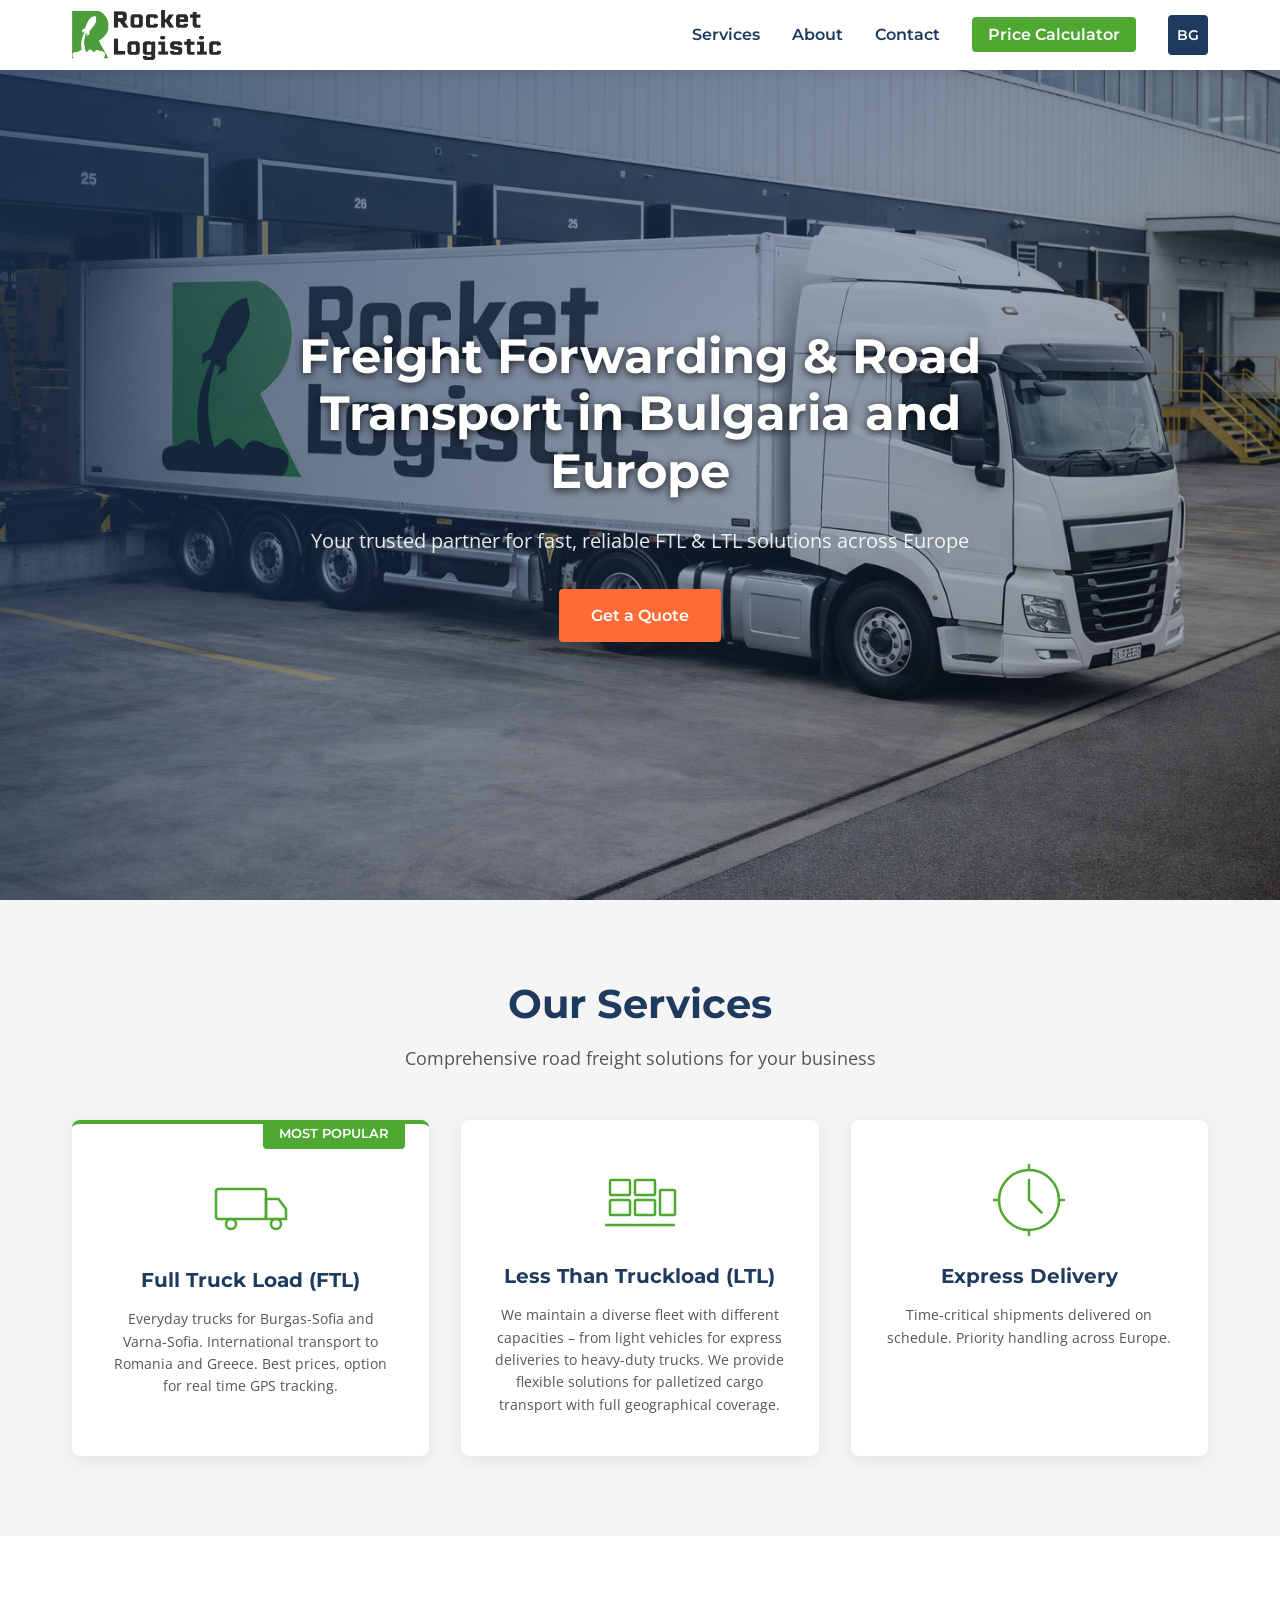
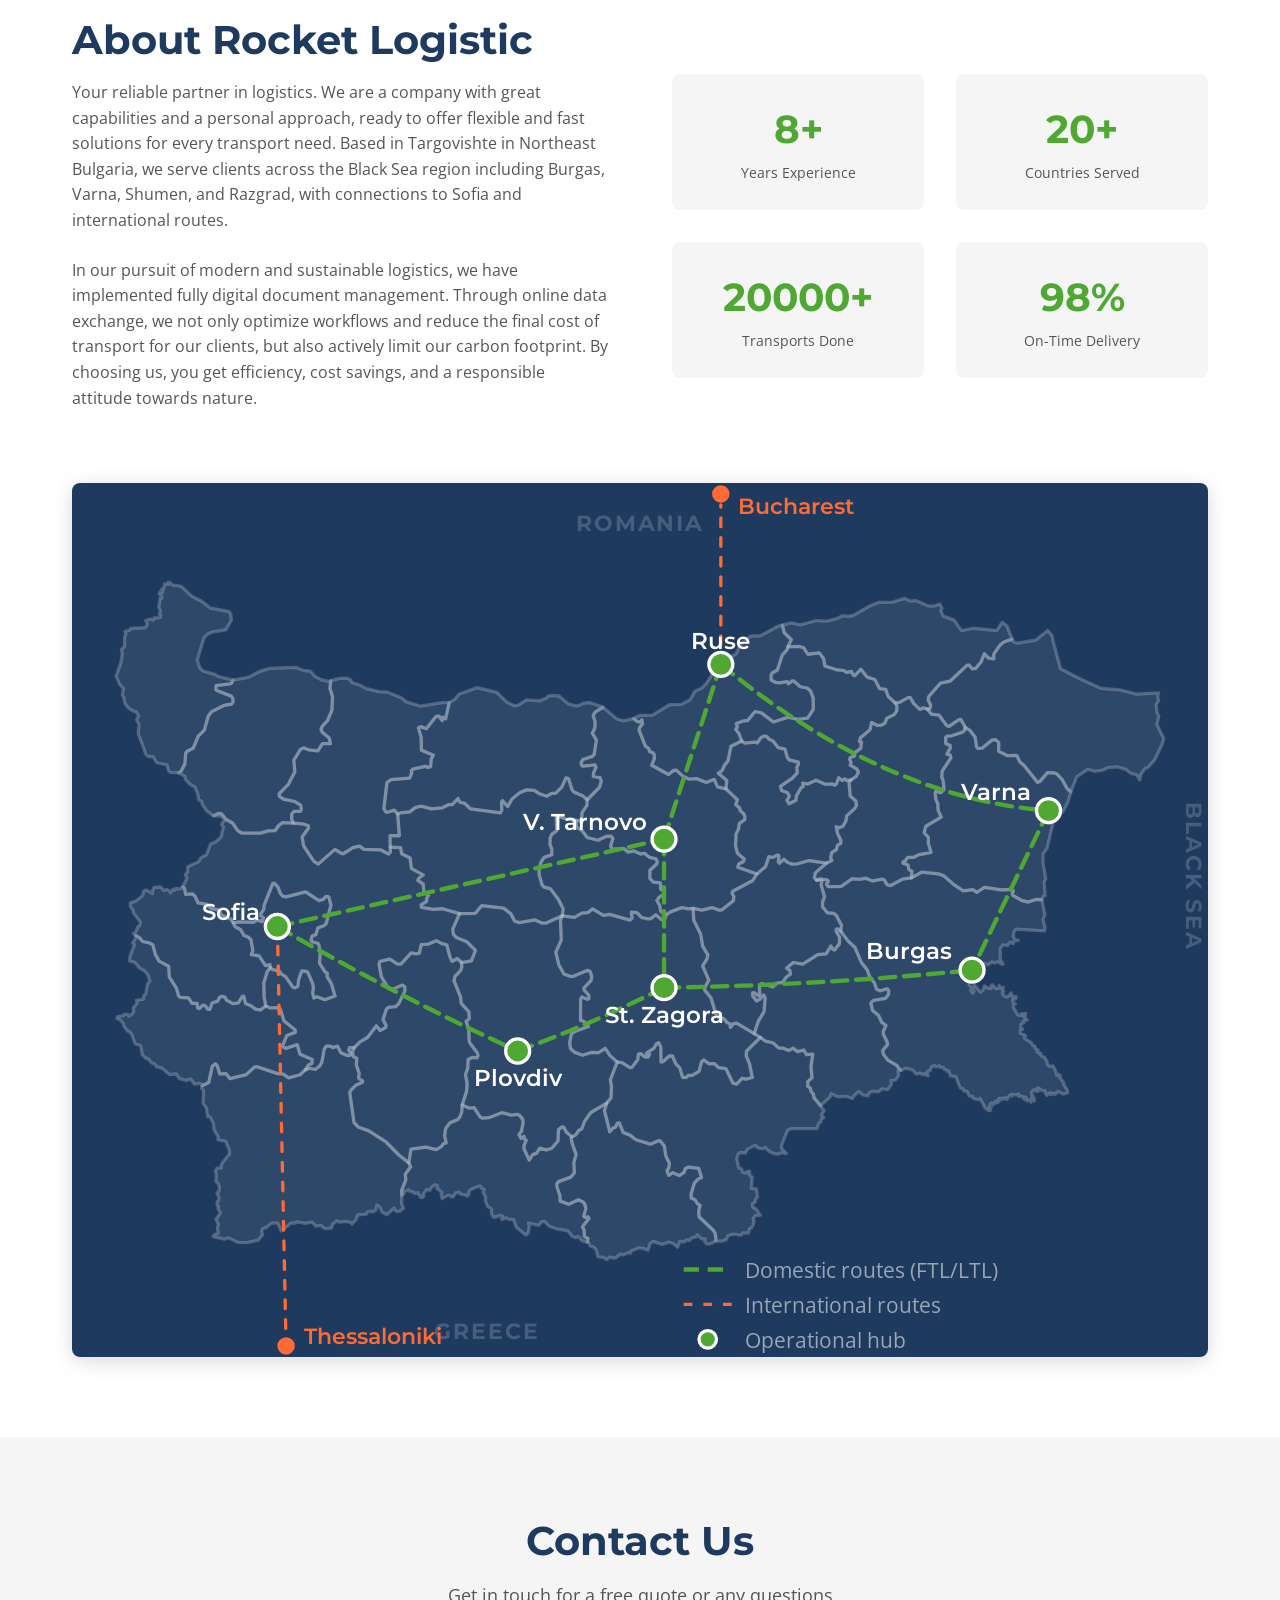
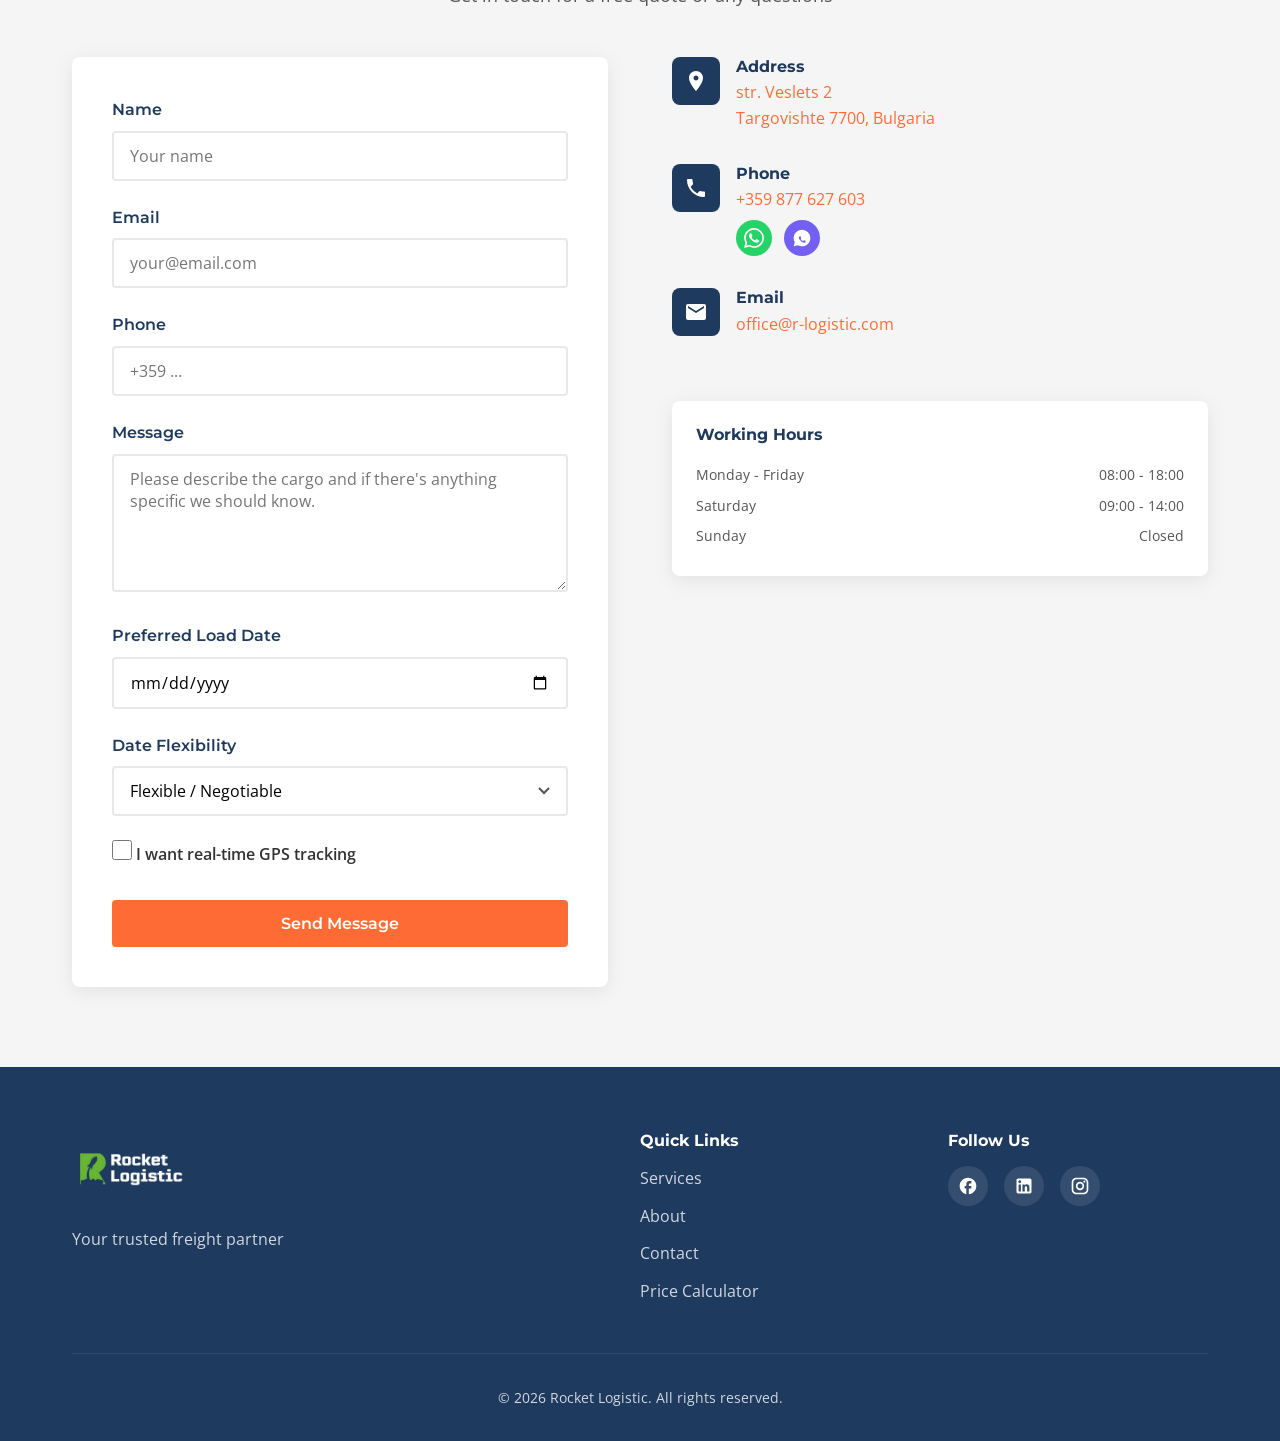
==== commit 009bb0cf: "Change company email from info@rocketlogistic.bg to office@r-logistic.com Co-Authored-By: Claude Opu" ====
--- a/index.html
+++ b/index.html
@@ -49,7 +49,7 @@
             "longitude": "26.5756"
         },
         "telephone": "+359877627603",
-        "email": "info@rocketlogistic.bg",
+        "email": "office@r-logistic.com",
         "openingHoursSpecification": [
             {
                 "@type": "OpeningHoursSpecification",
@@ -447,7 +447,7 @@
                             </div>
                             <div>
                                 <h4 data-en="Email" data-bg="Имейл">Email</h4>
-                                <p><a href="mailto:info@rocketlogistic.bg">info@rocketlogistic.bg</a></p>
+                                <p><a href="mailto:office@r-logistic.com">office@r-logistic.com</a></p>
                             </div>
                         </div>
 
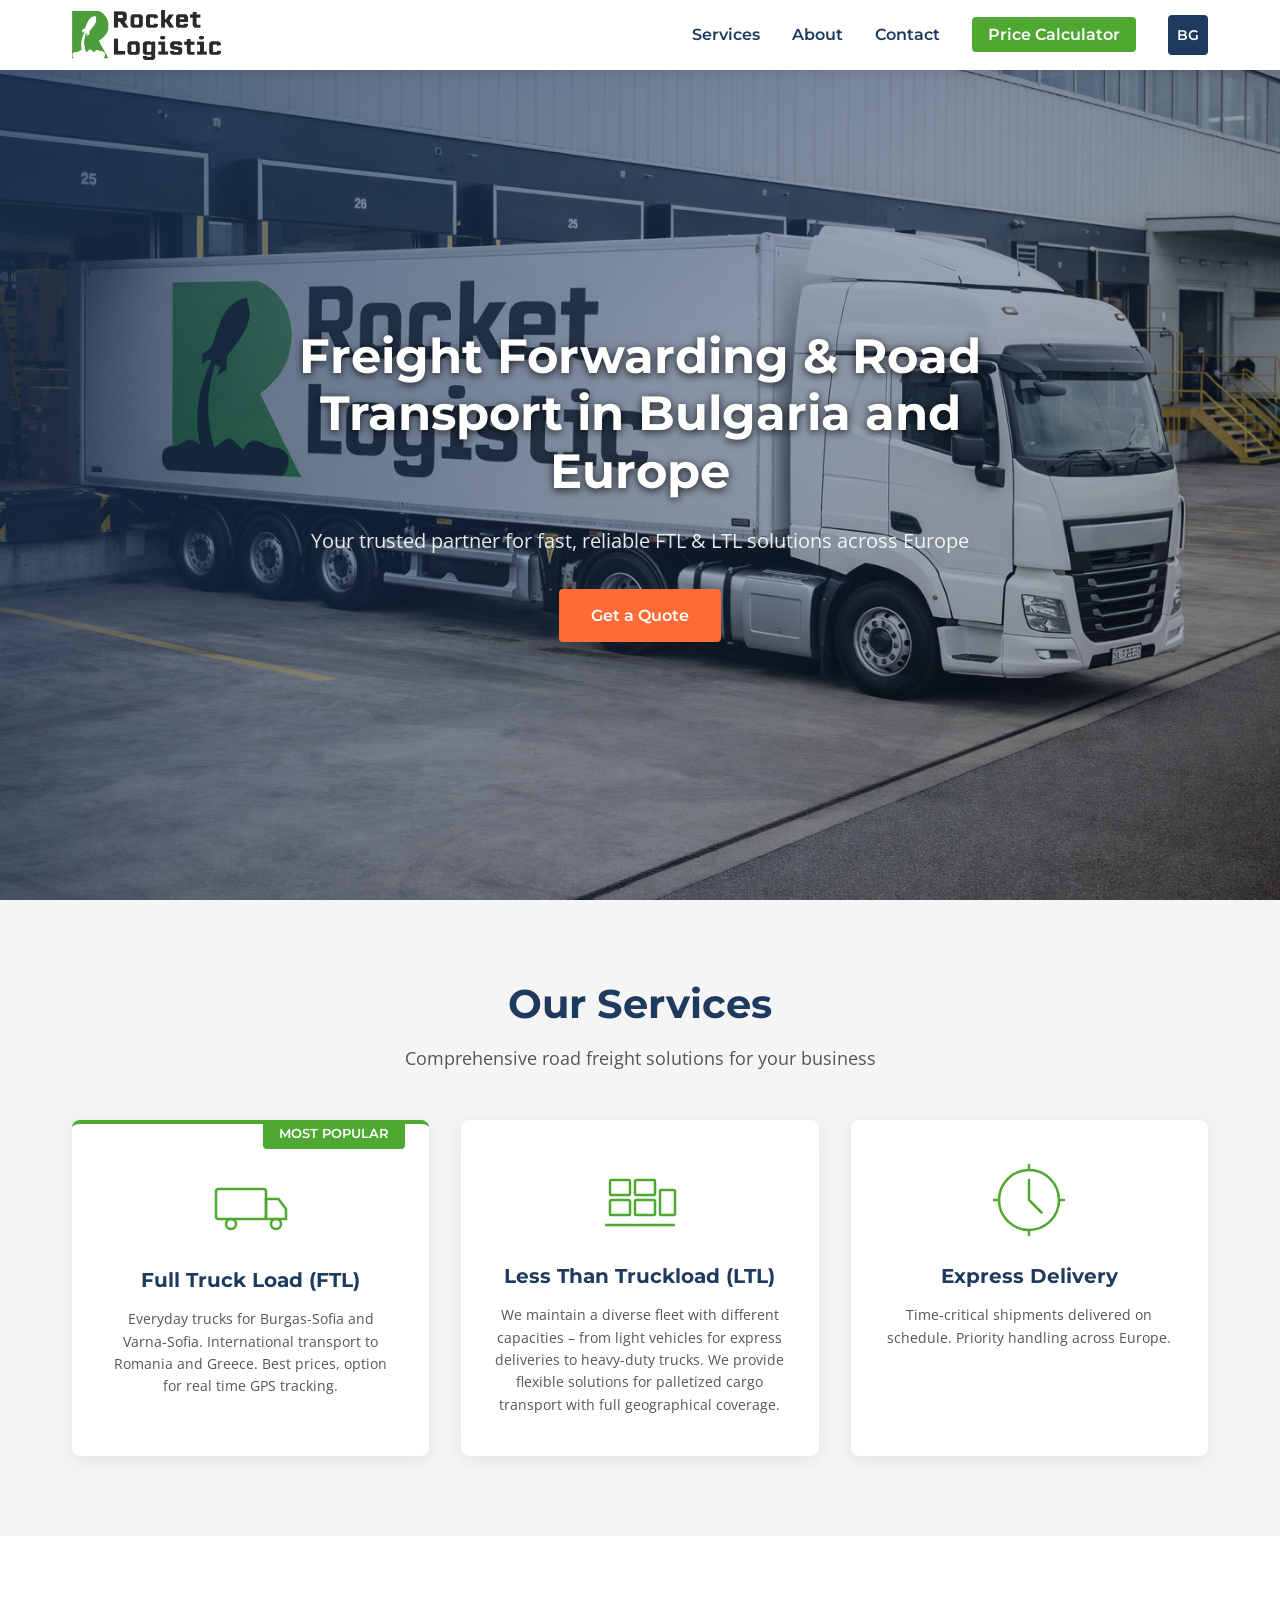
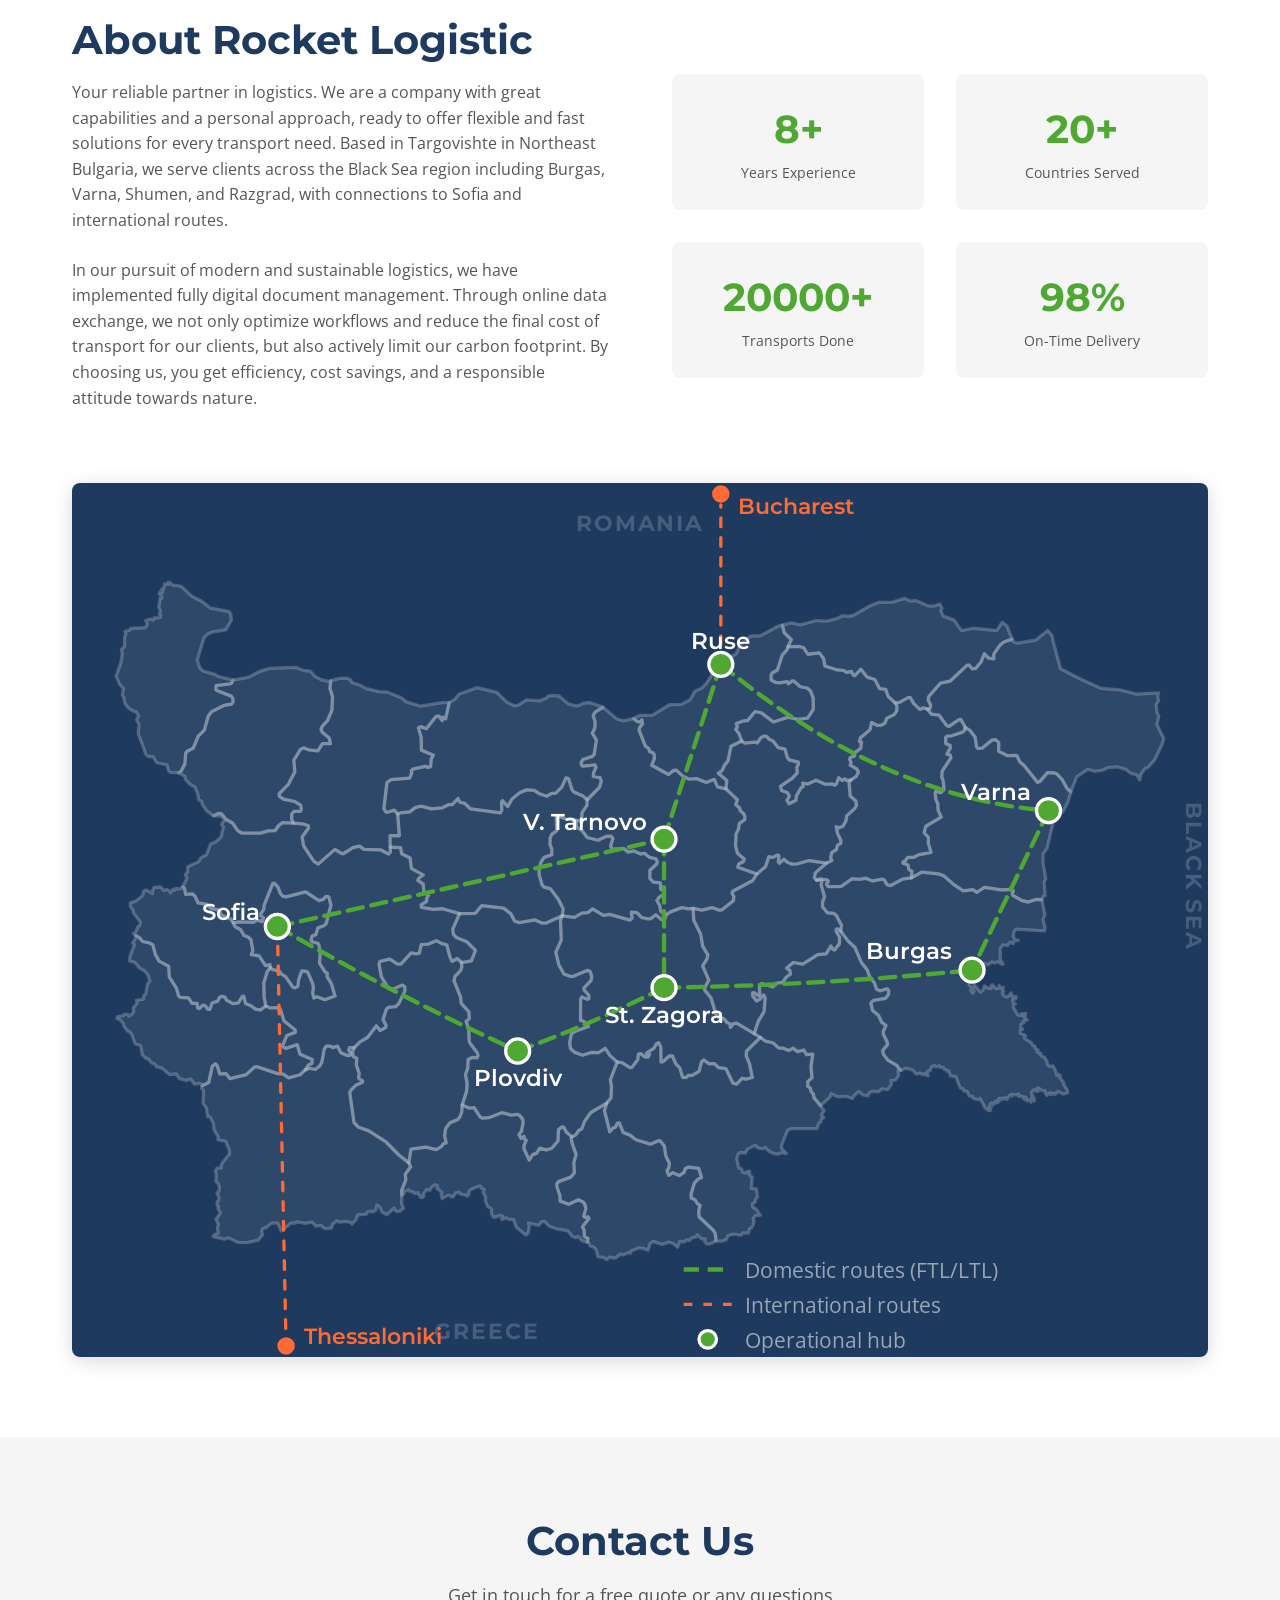
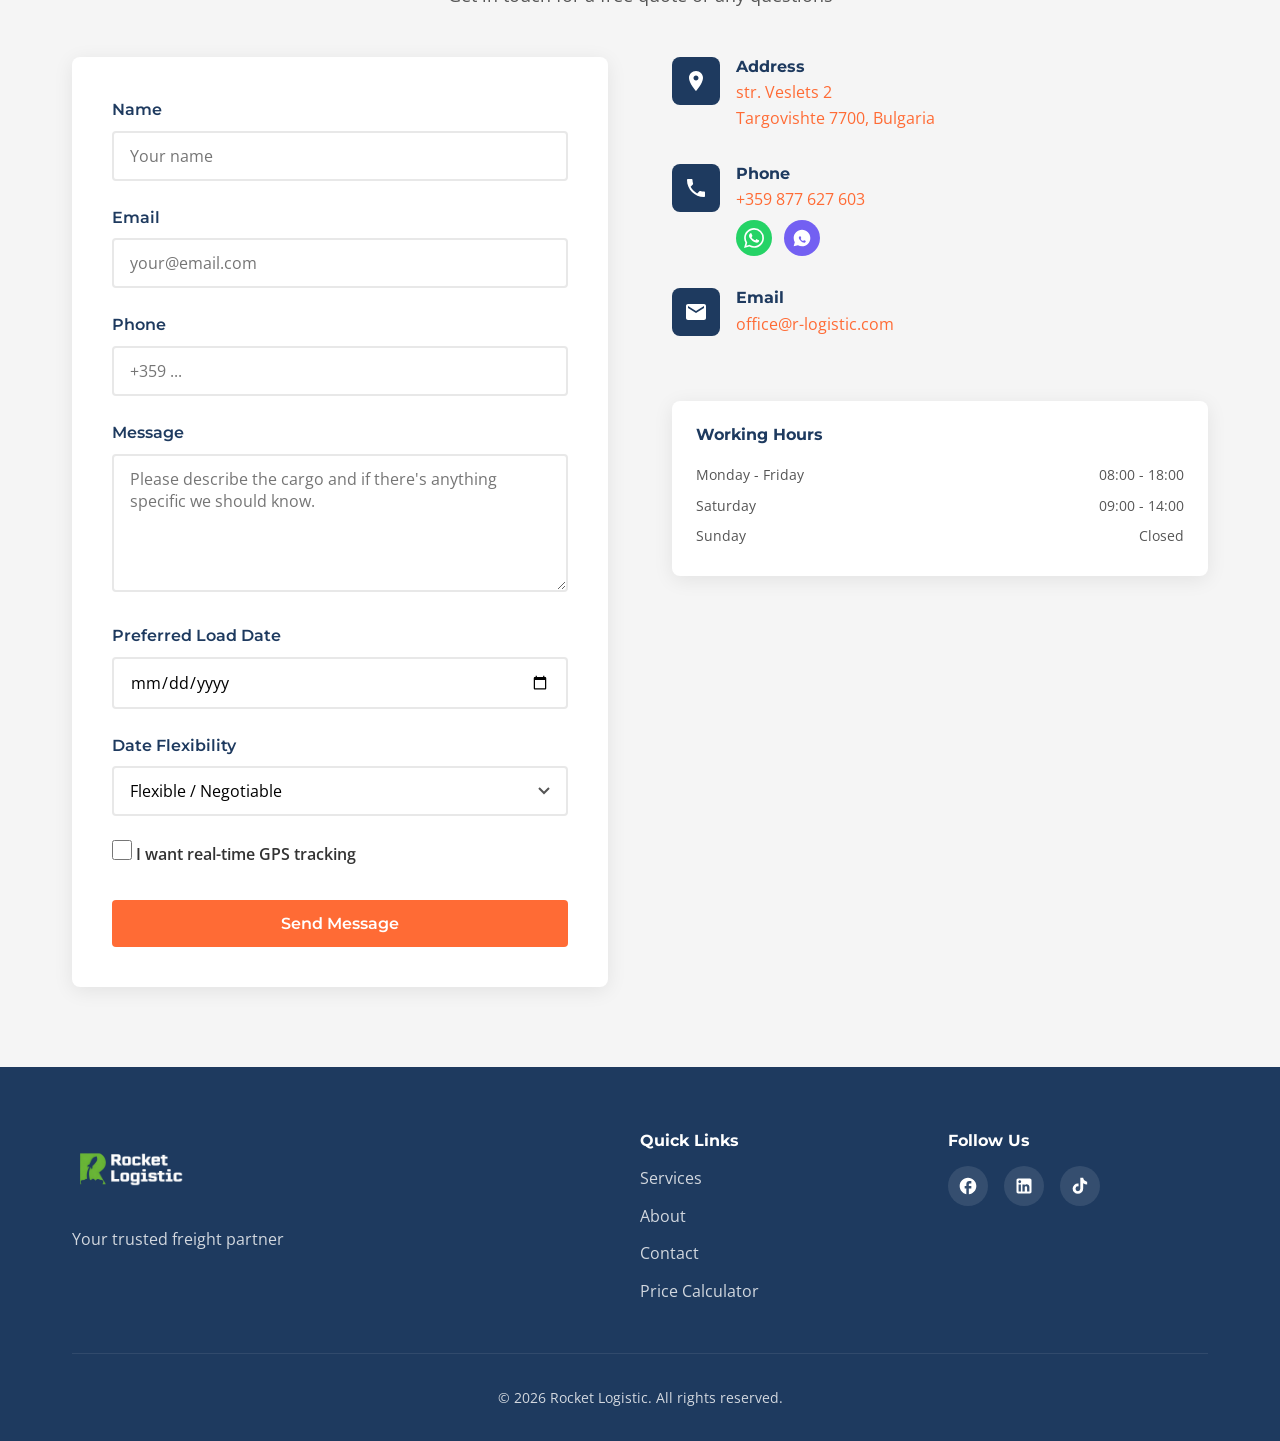
==== commit 6445620c: "Update footer social links: add Facebook, LinkedIn URLs, replace Instagram with TikTok Co-Authored-B" ====
--- a/index.html
+++ b/index.html
@@ -5,17 +5,17 @@
     <meta name="viewport" content="width=device-width, initial-scale=1.0">
     <meta name="description" content="FTL & LTL freight forwarding from Targovishte, Bulgaria. Daily routes Burgas-Sofia, Varna-Sofia. International transport to Romania & Greece. Get a free quote.">
     <title>Rocket Logistic | Freight Forwarding Bulgaria - FTL & LTL</title>
-    <link rel="canonical" href="https://rocketlogistic.bg/">
-    <link rel="alternate" hreflang="en" href="https://rocketlogistic.bg/">
+    <link rel="canonical" href="https://rocketlogistic.bg/en/">
+    <link rel="alternate" hreflang="en" href="https://rocketlogistic.bg/en/">
     <link rel="alternate" hreflang="bg" href="https://rocketlogistic.bg/bg/">
-    <link rel="alternate" hreflang="x-default" href="https://rocketlogistic.bg/">
+    <link rel="alternate" hreflang="x-default" href="https://rocketlogistic.bg/bg/">
 
     <!-- Open Graph -->
     <meta property="og:type" content="website">
     <meta property="og:title" content="Rocket Logistic | Freight Forwarding Bulgaria - FTL & LTL">
     <meta property="og:description" content="Daily FTL routes Burgas-Sofia, Varna-Sofia. International road freight to Romania and Greece. LTL palletized cargo across Europe.">
     <meta property="og:url" content="https://rocketlogistic.bg/">
-    <meta property="og:image" content="https://rocketlogistic.bg/assets/images/Truck with Rocket logistic logo.png">
+    <meta property="og:image" content="https://rocketlogistic.bg/assets/images/truck-rocket-logistic.png">
     <meta property="og:locale" content="en_GB">
     <meta property="og:locale:alternate" content="bg_BG">
     <meta property="og:site_name" content="Rocket Logistic">
@@ -24,7 +24,7 @@
     <meta name="twitter:card" content="summary_large_image">
     <meta name="twitter:title" content="Rocket Logistic | Freight Forwarding Bulgaria">
     <meta name="twitter:description" content="Daily FTL routes Burgas-Sofia, Varna-Sofia. International transport to Romania & Greece.">
-    <meta name="twitter:image" content="https://rocketlogistic.bg/assets/images/Truck with Rocket logistic logo.png">
+    <meta name="twitter:image" content="https://rocketlogistic.bg/assets/images/truck-rocket-logistic.png">
 
     <!-- Structured Data -->
     <script type="application/ld+json">
@@ -34,7 +34,7 @@
         "name": "Rocket Logistic",
         "url": "https://rocketlogistic.bg",
         "logo": "https://rocketlogistic.bg/assets/logo3.png",
-        "image": "https://rocketlogistic.bg/assets/images/Truck with Rocket logistic logo.png",
+        "image": "https://rocketlogistic.bg/assets/images/truck-rocket-logistic.png",
         "description": "Freight forwarding and road transport company in Targovishte, Bulgaria. FTL, LTL and express delivery services across Europe.",
         "address": {
             "@type": "PostalAddress",
@@ -74,16 +74,16 @@
     <link rel="preconnect" href="https://fonts.googleapis.com">
     <link rel="preconnect" href="https://fonts.gstatic.com" crossorigin>
     <link href="https://fonts.googleapis.com/css2?family=Montserrat:wght@400;600;700&family=Open+Sans:wght@400;600&display=swap" rel="stylesheet">
-    <link rel="stylesheet" href="css/style.css">
-    <link rel="icon" type="image/png" href="assets/emblem.png">
-    <link rel="preload" as="image" href="assets/images/Truck with Rocket logistic logo.png">
+    <link rel="stylesheet" href="/css/style.css">
+    <link rel="icon" type="image/png" href="/assets/emblem.png">
+    <link rel="preload" as="image" href="/assets/images/truck-rocket-logistic.png">
 </head>
 <body>
     <!-- Header / Navigation -->
     <header class="header" id="header">
         <nav class="nav container">
             <a href="#" class="nav__logo">
-                <img src="assets/logo3.png" alt="Rocket Logistic" class="nav__logo-img" width="150" height="50">
+                <img src="/assets/logo3.png" alt="Rocket Logistic" class="nav__logo-img" width="150" height="50">
             </a>
 
             <div class="nav__menu" id="nav-menu">
@@ -104,7 +104,7 @@
             </div>
 
             <div class="nav__actions">
-                <a href="bg/index.html" class="lang-toggle" id="lang-toggle" aria-label="Превключи на български">
+                <a href="/bg/" class="lang-toggle" id="lang-toggle" aria-label="Превключи на български">
                     <span class="lang-toggle__text">BG</span>
                 </a>
                 <button class="nav__toggle" id="nav-toggle" aria-label="Toggle menu">
@@ -478,7 +478,7 @@
             <div class="footer__grid">
                 <div class="footer__brand">
                     <div class="footer__logo">
-                        <img src="assets/R logo with white letters.png" alt="Rocket Logistic" class="footer__logo-img" width="240" height="80">
+                        <img src="/assets/rocket-logo-white.png" alt="Rocket Logistic" class="footer__logo-img" width="240" height="80">
                     </div>
                     <p class="footer__tagline" data-en="Your trusted freight partner" data-bg="Вашият надежден партньор">Your trusted freight partner</p>
                 </div>
@@ -496,19 +496,19 @@
                 <div class="footer__social">
                     <h4 data-en="Follow Us" data-bg="Последвайте ни">Follow Us</h4>
                     <div class="social-links">
-                        <a href="#" class="social-link" aria-label="Facebook">
+                        <a href="https://www.facebook.com/rocketlogistic/" class="social-link" aria-label="Facebook" target="_blank" rel="noopener noreferrer">
                             <svg viewBox="0 0 24 24" fill="currentColor">
                                 <path d="M22 12C22 6.48 17.52 2 12 2C6.48 2 2 6.48 2 12C2 16.84 5.44 20.87 10 21.8V15H8V12H10V9.5C10 7.57 11.57 6 13.5 6H16V9H14C13.45 9 13 9.45 13 10V12H16V15H13V21.95C18.05 21.45 22 17.19 22 12Z"/>
                             </svg>
                         </a>
-                        <a href="#" class="social-link" aria-label="LinkedIn">
+                        <a href="https://www.linkedin.com/company/rocket-logistic/" class="social-link" aria-label="LinkedIn" target="_blank" rel="noopener noreferrer">
                             <svg viewBox="0 0 24 24" fill="currentColor">
                                 <path d="M19 3C19.5304 3 20.0391 3.21071 20.4142 3.58579C20.7893 3.96086 21 4.46957 21 5V19C21 19.5304 20.7893 20.0391 20.4142 20.4142C20.0391 20.7893 19.5304 21 19 21H5C4.46957 21 3.96086 20.7893 3.58579 20.4142C3.21071 20.0391 3 19.5304 3 19V5C3 4.46957 3.21071 3.96086 3.58579 3.58579C3.96086 3.21071 4.46957 3 5 3H19ZM18.5 18.5V13.2C18.5 12.3354 18.1565 11.5062 17.5452 10.8948C16.9338 10.2835 16.1046 9.94 15.24 9.94C14.39 9.94 13.4 10.46 12.92 11.24V10.13H10.13V18.5H12.92V13.57C12.92 12.8 13.54 12.17 14.31 12.17C14.6813 12.17 15.0374 12.3175 15.2999 12.5801C15.5625 12.8426 15.71 13.1987 15.71 13.57V18.5H18.5ZM6.88 8.56C7.32556 8.56 7.75288 8.383 8.06794 8.06794C8.383 7.75288 8.56 7.32556 8.56 6.88C8.56 5.95 7.81 5.19 6.88 5.19C6.43178 5.19 6.00193 5.36805 5.68499 5.68499C5.36805 6.00193 5.19 6.43178 5.19 6.88C5.19 7.81 5.95 8.56 6.88 8.56ZM8.27 18.5V10.13H5.5V18.5H8.27Z"/>
                             </svg>
                         </a>
-                        <a href="#" class="social-link" aria-label="Instagram">
+                        <a href="https://www.tiktok.com/@rocketlogistic" class="social-link" aria-label="TikTok" target="_blank" rel="noopener noreferrer">
                             <svg viewBox="0 0 24 24" fill="currentColor">
-                                <path d="M7.8 2H16.2C19.4 2 22 4.6 22 7.8V16.2C22 17.7383 21.3889 19.2135 20.3012 20.3012C19.2135 21.3889 17.7383 22 16.2 22H7.8C4.6 22 2 19.4 2 16.2V7.8C2 6.26174 2.61107 4.78649 3.69878 3.69878C4.78649 2.61107 6.26174 2 7.8 2ZM7.6 4C6.64522 4 5.72955 4.37928 5.05442 5.05442C4.37928 5.72955 4 6.64522 4 7.6V16.4C4 18.39 5.61 20 7.6 20H16.4C17.3548 20 18.2705 19.6207 18.9456 18.9456C19.6207 18.2705 20 17.3548 20 16.4V7.6C20 5.61 18.39 4 16.4 4H7.6ZM17.25 5.5C17.5815 5.5 17.8995 5.6317 18.1339 5.86612C18.3683 6.10054 18.5 6.41848 18.5 6.75C18.5 7.08152 18.3683 7.39946 18.1339 7.63388C17.8995 7.8683 17.5815 8 17.25 8C16.9185 8 16.6005 7.8683 16.3661 7.63388C16.1317 7.39946 16 7.08152 16 6.75C16 6.41848 16.1317 6.10054 16.3661 5.86612C16.6005 5.6317 16.9185 5.5 17.25 5.5ZM12 7C13.3261 7 14.5979 7.52678 15.5355 8.46447C16.4732 9.40215 17 10.6739 17 12C17 13.3261 16.4732 14.5979 15.5355 15.5355C14.5979 16.4732 13.3261 17 12 17C10.6739 17 9.40215 16.4732 8.46447 15.5355C7.52678 14.5979 7 13.3261 7 12C7 10.6739 7.52678 9.40215 8.46447 8.46447C9.40215 7.52678 10.6739 7 12 7ZM12 9C11.2044 9 10.4413 9.31607 9.87868 9.87868C9.31607 10.4413 9 11.2044 9 12C9 12.7956 9.31607 13.5587 9.87868 14.1213C10.4413 14.6839 11.2044 15 12 15C12.7956 15 13.5587 14.6839 14.1213 14.1213C14.6839 13.5587 15 12.7956 15 12C15 11.2044 14.6839 10.4413 14.1213 9.87868C13.5587 9.31607 12.7956 9 12 9Z"/>
+                                <path d="M19.59 6.69a4.83 4.83 0 0 1-3.77-4.25V2h-3.45v13.67a2.89 2.89 0 0 1-2.88 2.5 2.89 2.89 0 0 1-2.89-2.89 2.89 2.89 0 0 1 2.89-2.89c.28 0 .54.04.79.1v-3.5a6.37 6.37 0 0 0-.79-.05A6.34 6.34 0 0 0 3.15 15a6.34 6.34 0 0 0 6.34 6.34 6.34 6.34 0 0 0 6.34-6.34V8.71a8.21 8.21 0 0 0 4.76 1.52V6.79a4.85 4.85 0 0 1-1-.1z"/>
                             </svg>
                         </a>
                     </div>
@@ -528,6 +528,6 @@
         </svg>
     </button>
 
-    <script src="js/main.js"></script>
+    <script src="/js/main.js"></script>
 </body>
 </html>
--- a/css/style.css
+++ b/css/style.css
@@ -312,7 +312,7 @@
     left: 0;
     width: 100%;
     height: 100%;
-    background-image: url('../assets/images/Truck with Rocket logistic logo.png');
+    background-image: url('../assets/images/truck-rocket-logistic.png');
     background-size: cover;
     background-position: center;
     background-repeat: no-repeat;
